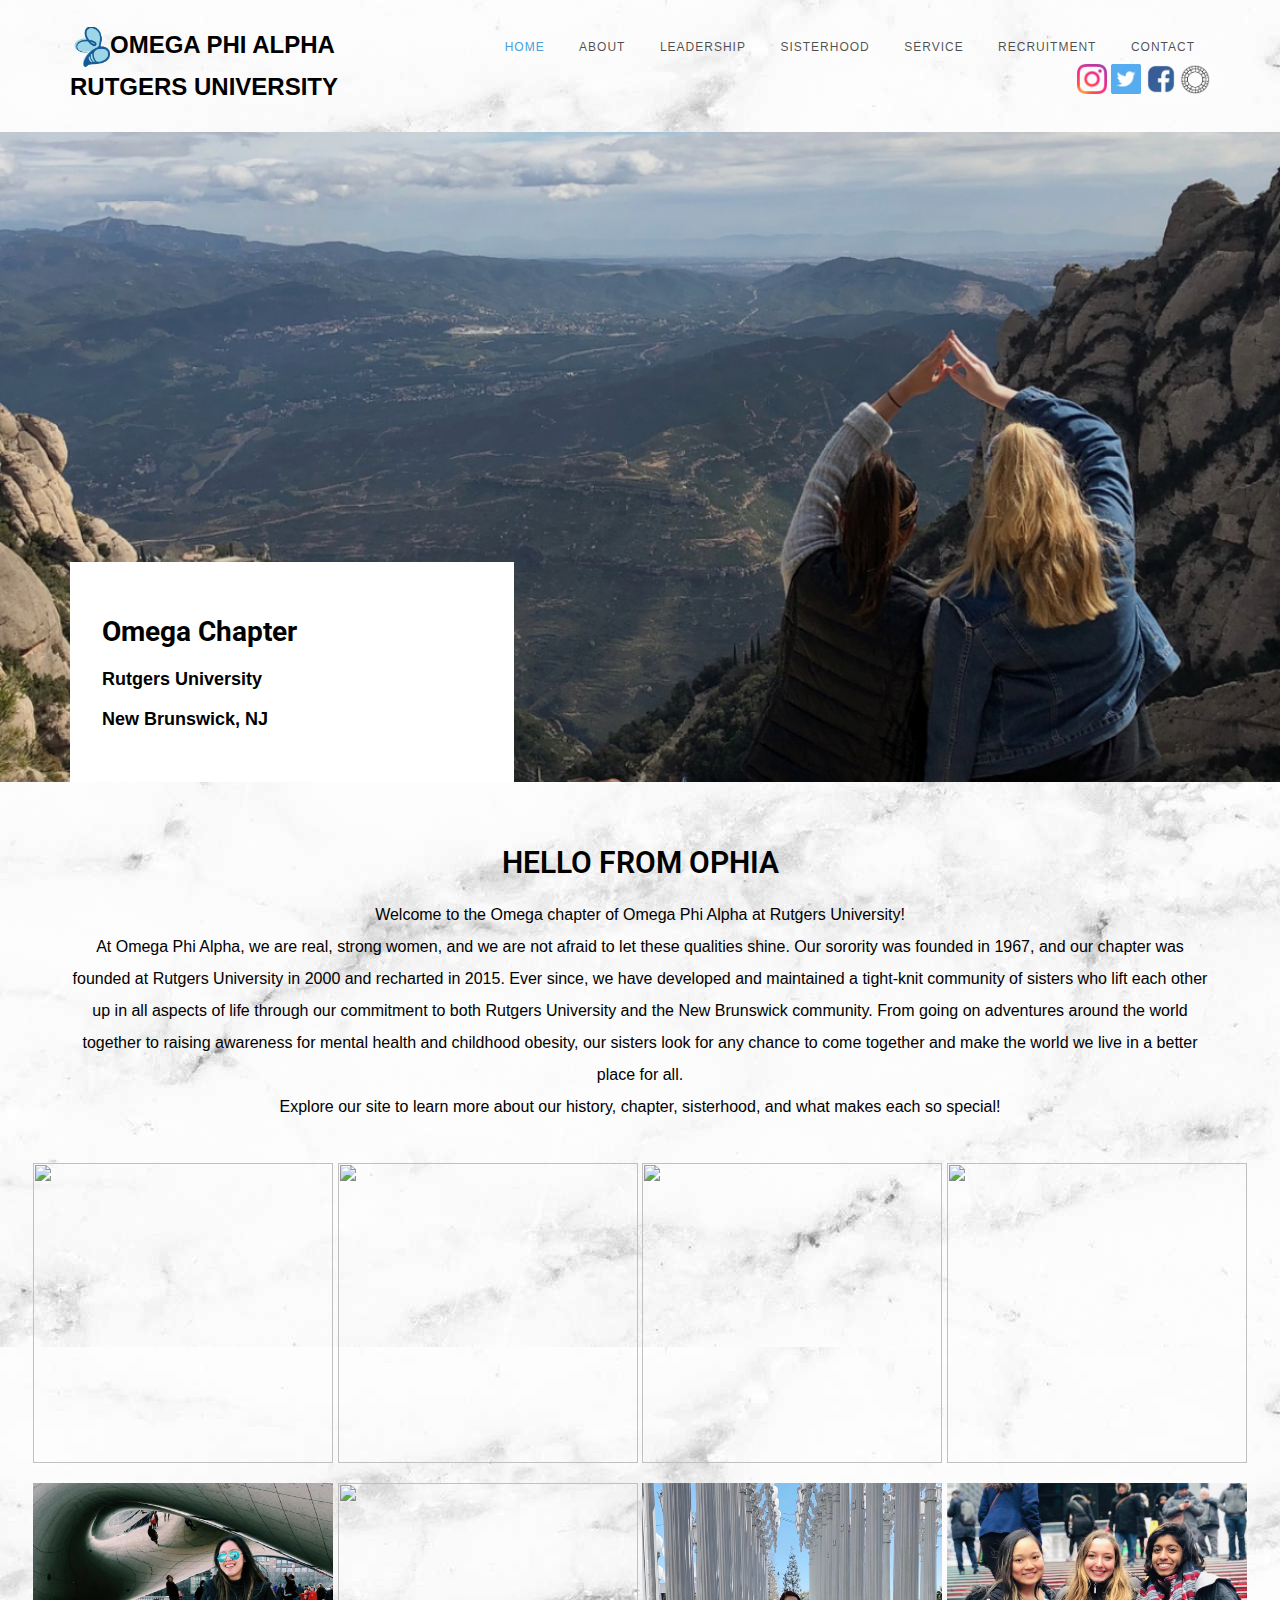
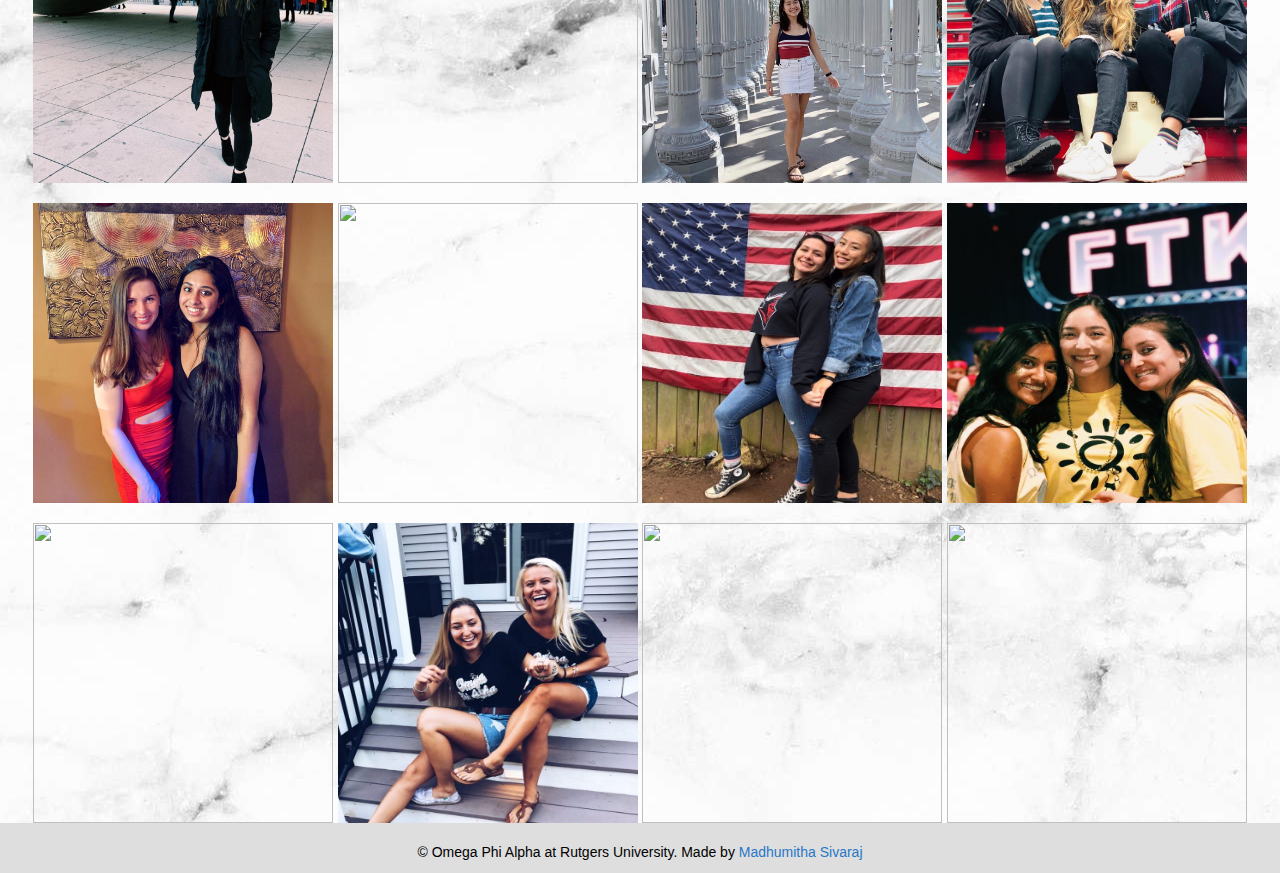
==== index.html @ cd99a1c7 "2019 version" ====
<!--
DONE 
-->

<!DOCTYPE HTML>
<html>
	<head>
	<meta charset="utf-8">
	<meta http-equiv="X-UA-Compatible" content="IE=edge">
	<title>RU Omega Phi Alpha</title>

	<link href="https://fonts.googleapis.com/css?family=Roboto" rel="stylesheet">

	<!-- Animate.css -->
	<link rel="stylesheet" href="css/animate.css">
	<!-- Icomoon Icon Fonts-->
	<link rel="stylesheet" href="css/icomoon.css">
	<!-- Bootstrap  -->
	<link rel="stylesheet" href="css/bootstrap.css">
	<!-- Magnific Popup -->
	<link rel="stylesheet" href="css/magnific-popup.css">
	<!-- Flexslider  -->
	<link rel="stylesheet" href="css/flexslider.css">
	<!-- Owl Carousel -->
	<link rel="stylesheet" href="css/owl.carousel.min.css">
	<link rel="stylesheet" href="css/owl.theme.default.min.css">
	<!-- Theme style  -->
	<link rel="stylesheet" href="css/style.css">
	<!-- Modernizr JS -->
	<script src="js/modernizr-2.6.2.min.js"></script>

<link rel="shortcut icon" href="images\favicon.ico">
	</head>
	<link rel="shortcut icon" href="./images/logo.ico" />
	<body>
		<div class="colorlib-loader"></div>

		<div id="page">
			<nav class="colorlib-nav" role="navigation">
				<div class="top-menu">
					<div class="container">
						<div class="row">
							<div class="col-xs-2">
								<div id="colorlib-logo"><img src="./images/logo.jpg" width="40" height="40" /><a href="https://www.ophiaru.com/">Omega Phi Alpha</a></div>
								<div id="colorlib-logo"><a href="http://www.rutgersphc.com/" target="_blank">Rutgers University</a></div>
							</div>
							<div class="col-xs-10 text-right menu-1">
								<ul>
									<li class="active"><a href="index.html">Home</a></li>
									<li><a href="about.html">About</a></li>
									<li><a href="leadership.html">Leadership</a></li>
									<li><a href="sisterhood.html">Sisterhood</a></li>
									<li><a href="service.html">Service</a></li>
									<li><a href="recruitment.html">Recruitment</a></li>
									<li><a href="contact.html">Contact</a></li>
									<div id="social">
									  <a href="https://www.instagram.com/ophia_ru" target="_blank"><img src="./images/socials/insta.png"></a>
									  <a href="https://www.twitter.com/ophia_ru" target="_blank"><img src="./images/socials/twitter.png"></a>
									  <a href="https://www.facebook.com/profile.php?id=100006445088515" target="_blank"><img src="./images/socials/facebook.png"></a>
									  <a href="https://vsco.co/opa-rutgers" target="_blank"><img src="./images/socials/vsco.png"></a>
									</div>
							</div>
						</div>
					</div>
				</div>
			</nav>
		</div>

		<aside id="colorlib-hero">
			<div class="flexslider">
				<ul class="slides">
			   	<li style="background-image: url(images/index_main.jpg);">
			   		<div class="overlay"></div>
			   		<div class="container">
			   			<div class="row">
				   			<div class="col-md-6 col-md-pull-3 col-sm-12 col-xs-12 col-md-offset-3 slider-text">
				   				<div class="slider-text-inner">
				   					<div class="desc">
				   						<p class="meta">
											</p>
					   						<h1>Omega Chapter </h1>
												<h4>Rutgers University</h4>
												<h4>New Brunswick, NJ </h4>
				   					</div>
				   				</div>
				   			</div>
				   		</div>
			   		</div>
			   	</li>
			  	</ul>
		  	</div>
		</aside>

		<div class="container">
			<div class="row">
				<div class="col-md-12 col-md-offset-0 colorlib-heading text-center">
				<br><br>
					<h2>HELLO FROM OPHIA</h2>
					<p>Welcome to the Omega chapter of Omega Phi Alpha at Rutgers University! <br>
						At Omega Phi Alpha, we are real, strong women, and we are not afraid to let these qualities shine. Our sorority was founded in 1967, and our chapter was founded at Rutgers University in 2000 and recharted in 2015. Ever since, we have developed and maintained a tight-knit community of sisters who lift each other up in all aspects of life through our commitment to both Rutgers University and the New Brunswick community. From going on adventures around the world together to raising awareness for mental health and childhood obesity, our sisters look for any chance to come together and make the world we live in a better place for all. <br>
						Explore our site to learn more about our history, chapter, sisterhood, and what makes each so special!</p>
				</div>
			</div>
		</div>

		<div class="content">
			<img src="./images/index_gallery/ig1.png">
		 	<img src="./images/index_gallery/ig2.png">
		 	<img src="./images/index_gallery/ig3.png">
		 	<img src="./images/index_gallery/ig4.png">
		</div>
		<div class="content">
			<img src="./images/index_gallery/ig5.png">
			<img src="./images/index_gallery/ig6.png">
			<img src="./images/index_gallery/ig7.png">
			<img src="./images/index_gallery/ig8.png">
		</div>
		<div class="content">
			<img src="./images/index_gallery/ig9.png">
			<img src="./images/index_gallery/ig10.png">
			<img src="./images/index_gallery/ig11.png">
			<img src="./images/index_gallery/ig12.png">
		</div>
		<div class="content">
			<img src="./images/index_gallery/ig13.png">
			<img src="./images/index_gallery/ig14.png">
			<img src="./images/index_gallery/ig15.png">
			<img src="./images/index_gallery/ig16.png">
		</div>

		<div class="wrapper">
		    <div id="footer">
		       <p>&copy; Omega Phi Alpha at Rutgers University. Made by <a href="https://www.madhusivaraj.com/" target="_blank">Madhumitha Sivaraj</a></p>
		    </div>
		</div>
	</body>
	<!-- jQuery -->
	<script src="js/jquery.min.js"></script>
	<!-- jQuery Easing -->
	<script src="js/jquery.easing.1.3.js"></script>
	<!-- Bootstrap -->
	<script src="js/bootstrap.min.js"></script>
	<!-- Waypoints -->
	<script src="js/jquery.waypoints.min.js"></script>
	<!-- Flexslider -->
	<script src="js/jquery.flexslider-min.js"></script>
	<!-- Owl carousel -->
	<script src="js/owl.carousel.min.js"></script>
	<!-- Magnific Popup -->
	<script src="js/jquery.magnific-popup.min.js"></script>
	<script src="js/magnific-popup-options.js"></script>
	<!-- Main -->
	<script src="js/main.js"></script>
	</body>
</html>
---- css/icomoon.css ----
@font-face {
  font-family: 'icomoon';
  src:  url('fonts/icomoon.eot?5j2n32');
  src:  url('fonts/icomoon.eot?5j2n32#iefix') format('embedded-opentype'),
    url('fonts/icomoon.ttf?5j2n32') format('truetype'),
    url('fonts/icomoon.woff?5j2n32') format('woff'),
    url('fonts/icomoon.svg?5j2n32#icomoon') format('svg');
  font-weight: normal;
  font-style: normal;
}

[class^="icon-"], [class*=" icon-"] {
  /* use !important to prevent issues with browser extensions that change fonts */
  font-family: 'icomoon' !important;
  speak: none;
  font-style: normal;
  font-weight: normal;
  font-variant: normal;
  text-transform: none;
  line-height: 1;

  /* Better Font Rendering =========== */
  -webkit-font-smoothing: antialiased;
  -moz-osx-font-smoothing: grayscale;
}

.icon-eye2:before {
  content: "\e064";
}
.icon-paper-clip:before {
  content: "\e065";
}
.icon-mail5:before {
  content: "\e066";
}
.icon-toggle:before {
  content: "\e067";
}
.icon-layout:before {
  content: "\e068";
}
.icon-link2:before {
  content: "\e069";
}
.icon-bell2:before {
  content: "\e06a";
}
.icon-lock3:before {
  content: "\e06b";
}
.icon-unlock:before {
  content: "\e06c";
}
.icon-ribbon2:before {
  content: "\e06d";
}
.icon-image2:before {
  content: "\e06e";
}
.icon-signal:before {
  content: "\e06f";
}
.icon-target3:before {
  content: "\e070";
}
.icon-clipboard3:before {
  content: "\e071";
}
.icon-clock3:before {
  content: "\e072";
}
.icon-watch:before {
  content: "\e073";
}
.icon-air-play:before {
  content: "\e074";
}
.icon-camera3:before {
  content: "\e075";
}
.icon-video2:before {
  content: "\e076";
}
.icon-disc:before {
  content: "\e077";
}
.icon-printer3:before {
  content: "\e078";
}
.icon-monitor:before {
  content: "\e079";
}
.icon-server:before {
  content: "\e07a";
}
.icon-cog2:before {
  content: "\e07b";
}
.icon-heart3:before {
  content: "\e07c";
}
.icon-paragraph:before {
  content: "\e07d";
}
.icon-align-justify:before {
  content: "\e07e";
}
.icon-align-left:before {
  content: "\e07f";
}
.icon-align-center:before {
  content: "\e080";
}
.icon-align-right:before {
  content: "\e081";
}
.icon-book2:before {
  content: "\e082";
}
.icon-layers2:before {
  content: "\e083";
}
.icon-stack2:before {
  content: "\e084";
}
.icon-stack-2:before {
  content: "\e085";
}
.icon-paper:before {
  content: "\e086";
}
.icon-paper-stack:before {
  content: "\e087";
}
.icon-search3:before {
  content: "\e088";
}
.icon-zoom-in2:before {
  content: "\e089";
}
.icon-zoom-out2:before {
  content: "\e08a";
}
.icon-reply2:before {
  content: "\e08b";
}
.icon-circle-plus:before {
  content: "\e08c";
}
.icon-circle-minus:before {
  content: "\e08d";
}
.icon-circle-check:before {
  content: "\e08e";
}
.icon-circle-cross:before {
  content: "\e08f";
}
.icon-square-plus:before {
  content: "\e090";
}
.icon-square-minus:before {
  content: "\e091";
}
.icon-square-check:before {
  content: "\e092";
}
.icon-square-cross:before {
  content: "\e093";
}
.icon-microphone:before {
  content: "\e094";
}
.icon-record:before {
  content: "\e095";
}
.icon-skip-back:before {
  content: "\e096";
}
.icon-rewind:before {
  content: "\e097";
}
.icon-play4:before {
  content: "\e098";
}
.icon-pause3:before {
  content: "\e099";
}
.icon-stop3:before {
  content: "\e09a";
}
.icon-fast-forward:before {
  content: "\e09b";
}
.icon-skip-forward:before {
  content: "\e09c";
}
.icon-shuffle2:before {
  content: "\e09d";
}
.icon-repeat:before {
  content: "\e09e";
}
.icon-folder2:before {
  content: "\e09f";
}
.icon-umbrella:before {
  content: "\e0a0";
}
.icon-moon:before {
  content: "\e0a1";
}
.icon-thermometer:before {
  content: "\e0a2";
}
.icon-drop:before {
  content: "\e0a3";
}
.icon-sun2:before {
  content: "\e0a4";
}
.icon-cloud3:before {
  content: "\e0a5";
}
.icon-cloud-upload2:before {
  content: "\e0a6";
}
.icon-cloud-download2:before {
  content: "\e0a7";
}
.icon-upload4:before {
  content: "\e0a8";
}
.icon-download4:before {
  content: "\e0a9";
}
.icon-location3:before {
  content: "\e0aa";
}
.icon-location-2:before {
  content: "\e0ab";
}
.icon-map3:before {
  content: "\e0ac";
}
.icon-battery:before {
  content: "\e0ad";
}
.icon-head:before {
  content: "\e0ae";
}
.icon-briefcase3:before {
  content: "\e0af";
}
.icon-speech-bubble:before {
  content: "\e0b0";
}
.icon-anchor2:before {
  content: "\e0b1";
}
.icon-globe2:before {
  content: "\e0b2";
}
.icon-box:before {
  content: "\e0b3";
}
.icon-reload:before {
  content: "\e0b4";
}
.icon-share3:before {
  content: "\e0b5";
}
.icon-marquee:before {
  content: "\e0b6";
}
.icon-marquee-plus:before {
  content: "\e0b7";
}
.icon-marquee-minus:before {
  content: "\e0b8";
}
.icon-tag:before {
  content: "\e0b9";
}
.icon-power2:before {
  content: "\e0ba";
}
.icon-command2:before {
  content: "\e0bb";
}
.icon-alt:before {
  content: "\e0bc";
}
.icon-esc:before {
  content: "\e0bd";
}
.icon-bar-graph:before {
  content: "\e0be";
}
.icon-bar-graph-2:before {
  content: "\e0bf";
}
.icon-pie-graph:before {
  content: "\e0c0";
}
.icon-star:before {
  content: "\e0c1";
}
.icon-arrow-left3:before {
  content: "\e0c2";
}
.icon-arrow-right3:before {
  content: "\e0c3";
}
.icon-arrow-up3:before {
  content: "\e0c4";
}
.icon-arrow-down3:before {
  content: "\e0c5";
}
.icon-volume:before {
  content: "\e0c6";
}
.icon-mute:before {
  content: "\e0c7";
}
.icon-content-right:before {
  content: "\e100";
}
.icon-content-left:before {
  content: "\e101";
}
.icon-grid2:before {
  content: "\e102";
}
.icon-grid-2:before {
  content: "\e103";
}
.icon-columns:before {
  content: "\e104";
}
.icon-loader:before {
  content: "\e105";
}
.icon-bag:before {
  content: "\e106";
}
.icon-ban:before {
  content: "\e107";
}
.icon-flag3:before {
  content: "\e108";
}
.icon-trash:before {
  content: "\e109";
}
.icon-expand2:before {
  content: "\e110";
}
.icon-contract:before {
  content: "\e111";
}
.icon-maximize:before {
  content: "\e112";
}
.icon-minimize:before {
  content: "\e113";
}
.icon-plus2:before {
  content: "\e114";
}
.icon-minus2:before {
  content: "\e115";
}
.icon-check:before {
  content: "\e116";
}
.icon-cross2:before {
  content: "\e117";
}
.icon-move:before {
  content: "\e118";
}
.icon-delete:before {
  content: "\e119";
}
.icon-menu5:before {
  content: "\e120";
}
.icon-archive:before {
  content: "\e121";
}
.icon-inbox:before {
  content: "\e122";
}
.icon-outbox:before {
  content: "\e123";
}
.icon-file:before {
  content: "\e124";
}
.icon-file-add:before {
  content: "\e125";
}
.icon-file-subtract:before {
  content: "\e126";
}
.icon-help:before {
  content: "\e127";
}
.icon-open:before {
  content: "\e128";
}
.icon-ellipsis:before {
  content: "\e129";
}
.icon-heart4:before {
  content: "\e900";
}
.icon-cloud4:before {
  content: "\e901";
}
.icon-star2:before {
  content: "\e902";
}
.icon-tv2:before {
  content: "\e903";
}
.icon-sound:before {
  content: "\e904";
}
.icon-video3:before {
  content: "\e905";
}
.icon-trash2:before {
  content: "\e906";
}
.icon-user2:before {
  content: "\e907";
}
.icon-key3:before {
  content: "\e908";
}
.icon-search4:before {
  content: "\e909";
}
.icon-settings:before {
  content: "\e90a";
}
.icon-camera4:before {
  content: "\e90b";
}
.icon-tag2:before {
  content: "\e90c";
}
.icon-lock4:before {
  content: "\e90d";
}
.icon-bulb:before {
  content: "\e90e";
}
.icon-pen2:before {
  content: "\e90f";
}
.icon-diamond:before {
  content: "\e910";
}
.icon-display2:before {
  content: "\e911";
}
.icon-location4:before {
  content: "\e912";
}
.icon-eye3:before {
  content: "\e913";
}
.icon-bubble3:before {
  content: "\e914";
}
.icon-stack3:before {
  content: "\e915";
}
.icon-cup:before {
  content: "\e916";
}
.icon-phone3:before {
  content: "\e917";
}
.icon-news:before {
  content: "\e918";
}
.icon-mail6:before {
  content: "\e919";
}
.icon-like:before {
  content: "\e91a";
}
.icon-photo:before {
  content: "\e91b";
}
.icon-note:before {
  content: "\e91c";
}
.icon-clock4:before {
  content: "\e91d";
}
.icon-paperplane:before {
  content: "\e91e";
}
.icon-params:before {
  content: "\e91f";
}
.icon-banknote:before {
  content: "\e920";
}
.icon-data:before {
  content: "\e921";
}
.icon-music2:before {
  content: "\e922";
}
.icon-megaphone2:before {
  content: "\e923";
}
.icon-study:before {
  content: "\e924";
}
.icon-lab2:before {
  content: "\e925";
}
.icon-food:before {
  content: "\e926";
}
.icon-t-shirt:before {
  content: "\e927";
}
.icon-fire2:before {
  content: "\e928";
}
.icon-clip:before {
  content: "\e929";
}
.icon-shop:before {
  content: "\e92a";
}
.icon-calendar3:before {
  content: "\e92b";
}
.icon-wallet2:before {
  content: "\e92c";
}
.icon-vynil:before {
  content: "\e92d";
}
.icon-truck2:before {
  content: "\e92e";
}
.icon-world:before {
  content: "\e92f";
}
.icon-mobile:before {
  content: "\e000";
}
.icon-laptop:before {
  content: "\e001";
}
.icon-desktop:before {
  content: "\e002";
}
.icon-tablet:before {
  content: "\e003";
}
.icon-phone:before {
  content: "\e004";
}
.icon-document:before {
  content: "\e005";
}
.icon-documents:before {
  content: "\e006";
}
.icon-search:before {
  content: "\e007";
}
.icon-clipboard:before {
  content: "\e008";
}
.icon-newspaper:before {
  content: "\e009";
}
.icon-notebook:before {
  content: "\e00a";
}
.icon-book-open:before {
  content: "\e00b";
}
.icon-browser:before {
  content: "\e00c";
}
.icon-calendar:before {
  content: "\e00d";
}
.icon-presentation:before {
  content: "\e00e";
}
.icon-picture:before {
  content: "\e00f";
}
.icon-pictures:before {
  content: "\e010";
}
.icon-video:before {
  content: "\e011";
}
.icon-camera:before {
  content: "\e012";
}
.icon-printer:before {
  content: "\e013";
}
.icon-toolbox:before {
  content: "\e014";
}
.icon-briefcase:before {
  content: "\e015";
}
.icon-wallet:before {
  content: "\e016";
}
.icon-gift:before {
  content: "\e017";
}
.icon-bargraph:before {
  content: "\e018";
}
.icon-grid:before {
  content: "\e019";
}
.icon-expand:before {
  content: "\e01a";
}
.icon-focus:before {
  content: "\e01b";
}
.icon-edit:before {
  content: "\e01c";
}
.icon-adjustments:before {
  content: "\e01d";
}
.icon-ribbon:before {
  content: "\e01e";
}
.icon-hourglass:before {
  content: "\e01f";
}
.icon-lock:before {
  content: "\e020";
}
.icon-megaphone:before {
  content: "\e021";
}
.icon-shield:before {
  content: "\e022";
}
.icon-trophy:before {
  content: "\e023";
}
.icon-flag:before {
  content: "\e024";
}
.icon-map:before {
  content: "\e025";
}
.icon-puzzle:before {
  content: "\e026";
}
.icon-basket:before {
  content: "\e027";
}
.icon-envelope:before {
  content: "\e028";
}
.icon-streetsign:before {
  content: "\e029";
}
.icon-telescope:before {
  content: "\e02a";
}
.icon-gears:before {
  content: "\e02b";
}
.icon-key:before {
  content: "\e02c";
}
.icon-paperclip:before {
  content: "\e02d";
}
.icon-attachment:before {
  content: "\e02e";
}
.icon-pricetags:before {
  content: "\e02f";
}
.icon-lightbulb:before {
  content: "\e030";
}
.icon-layers:before {
  content: "\e031";
}
.icon-pencil:before {
  content: "\e032";
}
.icon-tools:before {
  content: "\e033";
}
.icon-tools-2:before {
  content: "\e034";
}
.icon-scissors:before {
  content: "\e035";
}
.icon-paintbrush:before {
  content: "\e036";
}
.icon-magnifying-glass:before {
  content: "\e037";
}
.icon-circle-compass:before {
  content: "\e038";
}
.icon-linegraph:before {
  content: "\e039";
}
.icon-mic:before {
  content: "\e03a";
}
.icon-strategy:before {
  content: "\e03b";
}
.icon-beaker:before {
  content: "\e03c";
}
.icon-caution:before {
  content: "\e03d";
}
.icon-recycle:before {
  content: "\e03e";
}
.icon-anchor:before {
  content: "\e03f";
}
.icon-profile-male:before {
  content: "\e040";
}
.icon-profile-female:before {
  content: "\e041";
}
.icon-bike:before {
  content: "\e042";
}
.icon-wine:before {
  content: "\e043";
}
.icon-hotairballoon:before {
  content: "\e044";
}
.icon-globe:before {
  content: "\e045";
}
.icon-genius:before {
  content: "\e046";
}
.icon-map-pin:before {
  content: "\e047";
}
.icon-dial:before {
  content: "\e048";
}
.icon-chat:before {
  content: "\e049";
}
.icon-heart:before {
  content: "\e04a";
}
.icon-cloud:before {
  content: "\e04b";
}
.icon-upload:before {
  content: "\e04c";
}
.icon-download:before {
  content: "\e04d";
}
.icon-target:before {
  content: "\e04e";
}
.icon-hazardous:before {
  content: "\e04f";
}
.icon-piechart:before {
  content: "\e050";
}
.icon-speedometer:before {
  content: "\e051";
}
.icon-global:before {
  content: "\e052";
}
.icon-compass:before {
  content: "\e053";
}
.icon-lifesaver:before {
  content: "\e054";
}
.icon-clock:before {
  content: "\e055";
}
.icon-aperture:before {
  content: "\e056";
}
.icon-quote:before {
  content: "\e057";
}
.icon-scope:before {
  content: "\e058";
}
.icon-alarmclock:before {
  content: "\e059";
}
.icon-refresh:before {
  content: "\e05a";
}
.icon-happy:before {
  content: "\e05b";
}
.icon-sad:before {
  content: "\e05c";
}
.icon-facebook:before {
  content: "\e05d";
}
.icon-twitter:before {
  content: "\e05e";
}
.icon-googleplus:before {
  content: "\e05f";
}
.icon-rss:before {
  content: "\e060";
}
.icon-tumblr:before {
  content: "\e061";
}
.icon-linkedin:before {
  content: "\e062";
}
.icon-dribbble:before {
  content: "\e063";
}
.icon-home:before {
  content: "\e930";
}
.icon-home2:before {
  content: "\e931";
}
.icon-home3:before {
  content: "\e932";
}
.icon-office:before {
  content: "\e933";
}
.icon-newspaper2:before {
  content: "\e934";
}
.icon-pencil2:before {
  content: "\e935";
}
.icon-pencil22:before {
  content: "\e936";
}
.icon-quill:before {
  content: "\e937";
}
.icon-pen:before {
  content: "\e938";
}
.icon-blog:before {
  content: "\e939";
}
.icon-eyedropper:before {
  content: "\e93a";
}
.icon-droplet:before {
  content: "\e93b";
}
.icon-paint-format:before {
  content: "\e93c";
}
.icon-image:before {
  content: "\e93d";
}
.icon-images:before {
  content: "\e93e";
}
.icon-camera2:before {
  content: "\e93f";
}
.icon-headphones:before {
  content: "\e940";
}
.icon-music:before {
  content: "\e941";
}
.icon-play:before {
  content: "\e942";
}
.icon-film:before {
  content: "\e943";
}
.icon-video-camera:before {
  content: "\e944";
}
.icon-dice:before {
  content: "\e945";
}
.icon-pacman:before {
  content: "\e946";
}
.icon-spades:before {
  content: "\e947";
}
.icon-clubs:before {
  content: "\e948";
}
.icon-diamonds:before {
  content: "\e949";
}
.icon-bullhorn:before {
  content: "\e94a";
}
.icon-connection:before {
  content: "\e94b";
}
.icon-podcast:before {
  content: "\e94c";
}
.icon-feed:before {
  content: "\e94d";
}
.icon-mic2:before {
  content: "\e94e";
}
.icon-book:before {
  content: "\e94f";
}
.icon-books:before {
  content: "\e950";
}
.icon-library:before {
  content: "\e951";
}
.icon-file-text:before {
  content: "\e952";
}
.icon-profile:before {
  content: "\e953";
}
.icon-file-empty:before {
  content: "\e954";
}
.icon-files-empty:before {
  content: "\e955";
}
.icon-file-text2:before {
  content: "\e956";
}
.icon-file-picture:before {
  content: "\e957";
}
.icon-file-music:before {
  content: "\e958";
}
.icon-file-play:before {
  content: "\e959";
}
.icon-file-video:before {
  content: "\e95a";
}
.icon-file-zip:before {
  content: "\e95b";
}
.icon-copy:before {
  content: "\e95c";
}
.icon-paste:before {
  content: "\e95d";
}
.icon-stack:before {
  content: "\e95e";
}
.icon-folder:before {
  content: "\e95f";
}
.icon-folder-open:before {
  content: "\e960";
}
.icon-folder-plus:before {
  content: "\e961";
}
.icon-folder-minus:before {
  content: "\e962";
}
.icon-folder-download:before {
  content: "\e963";
}
.icon-folder-upload:before {
  content: "\e964";
}
.icon-price-tag:before {
  content: "\e965";
}
.icon-price-tags:before {
  content: "\e966";
}
.icon-barcode:before {
  content: "\e967";
}
.icon-qrcode:before {
  content: "\e968";
}
.icon-ticket:before {
  content: "\e969";
}
.icon-cart:before {
  content: "\e96a";
}
.icon-coin-dollar:before {
  content: "\e96b";
}
.icon-coin-euro:before {
  content: "\e96c";
}
.icon-coin-pound:before {
  content: "\e96d";
}
.icon-coin-yen:before {
  content: "\e96e";
}
.icon-credit-card:before {
  content: "\e96f";
}
.icon-calculator:before {
  content: "\e970";
}
.icon-lifebuoy:before {
  content: "\e971";
}
.icon-phone2:before {
  content: "\e972";
}
.icon-phone-hang-up:before {
  content: "\e973";
}
.icon-address-book:before {
  content: "\e974";
}
.icon-envelop:before {
  content: "\e975";
}
.icon-pushpin:before {
  content: "\e976";
}
.icon-location:before {
  content: "\e977";
}
.icon-location2:before {
  content: "\e978";
}
.icon-compass2:before {
  content: "\e979";
}
.icon-compass22:before {
  content: "\e97a";
}
.icon-map2:before {
  content: "\e97b";
}
.icon-map22:before {
  content: "\e97c";
}
.icon-history:before {
  content: "\e97d";
}
.icon-clock2:before {
  content: "\e97e";
}
.icon-clock22:before {
  content: "\e97f";
}
.icon-alarm:before {
  content: "\e980";
}
.icon-bell:before {
  content: "\e981";
}
.icon-stopwatch:before {
  content: "\e982";
}
.icon-calendar2:before {
  content: "\e983";
}
.icon-printer2:before {
  content: "\e984";
}
.icon-keyboard:before {
  content: "\e985";
}
.icon-display:before {
  content: "\e986";
}
.icon-laptop2:before {
  content: "\e987";
}
.icon-mobile2:before {
  content: "\e988";
}
.icon-mobile22:before {
  content: "\e989";
}
.icon-tablet2:before {
  content: "\e98a";
}
.icon-tv:before {
  content: "\e98b";
}
.icon-drawer:before {
  content: "\e98c";
}
.icon-drawer2:before {
  content: "\e98d";
}
.icon-box-add:before {
  content: "\e98e";
}
.icon-box-remove:before {
  content: "\e98f";
}
.icon-download3:before {
  content: "\e990";
}
.icon-upload2:before {
  content: "\e991";
}
.icon-floppy-disk:before {
  content: "\e992";
}
.icon-drive:before {
  content: "\e993";
}
.icon-database:before {
  content: "\e994";
}
.icon-undo:before {
  content: "\e995";
}
.icon-redo:before {
  content: "\e996";
}
.icon-undo2:before {
  content: "\e997";
}
.icon-redo2:before {
  content: "\e998";
}
.icon-forward:before {
  content: "\e999";
}
.icon-reply:before {
  content: "\e99a";
}
.icon-bubble:before {
  content: "\e99b";
}
.icon-bubbles:before {
  content: "\e99c";
}
.icon-bubbles2:before {
  content: "\e99d";
}
.icon-bubble2:before {
  content: "\e99e";
}
.icon-bubbles3:before {
  content: "\e99f";
}
.icon-bubbles4:before {
  content: "\e9a0";
}
.icon-user:before {
  content: "\e9a1";
}
.icon-users:before {
  content: "\e9a2";
}
.icon-user-plus:before {
  content: "\e9a3";
}
.icon-user-minus:before {
  content: "\e9a4";
}
.icon-user-check:before {
  content: "\e9a5";
}
.icon-user-tie:before {
  content: "\e9a6";
}
.icon-quotes-left:before {
  content: "\e9a7";
}
.icon-quotes-right:before {
  content: "\e9a8";
}
.icon-hour-glass:before {
  content: "\e9a9";
}
.icon-spinner:before {
  content: "\e9aa";
}
.icon-spinner2:before {
  content: "\e9ab";
}
.icon-spinner3:before {
  content: "\e9ac";
}
.icon-spinner4:before {
  content: "\e9ad";
}
.icon-spinner5:before {
  content: "\e9ae";
}
.icon-spinner6:before {
  content: "\e9af";
}
.icon-spinner7:before {
  content: "\e9b0";
}
.icon-spinner8:before {
  content: "\e9b1";
}
.icon-spinner9:before {
  content: "\e9b2";
}
.icon-spinner10:before {
  content: "\e9b3";
}
.icon-spinner11:before {
  content: "\e9b4";
}
.icon-binoculars:before {
  content: "\e9b5";
}
.icon-search2:before {
  content: "\e9b6";
}
.icon-zoom-in:before {
  content: "\e9b7";
}
.icon-zoom-out:before {
  content: "\e9b8";
}
.icon-enlarge:before {
  content: "\e9b9";
}
.icon-shrink:before {
  content: "\e9ba";
}
.icon-enlarge2:before {
  content: "\e9bb";
}
.icon-shrink2:before {
  content: "\e9bc";
}
.icon-key2:before {
  content: "\e9bd";
}
.icon-key22:before {
  content: "\e9be";
}
.icon-lock2:before {
  content: "\e9bf";
}
.icon-unlocked:before {
  content: "\e9c0";
}
.icon-wrench:before {
  content: "\e9c1";
}
.icon-equalizer:before {
  content: "\e9c2";
}
.icon-equalizer2:before {
  content: "\e9c3";
}
.icon-cog:before {
  content: "\e9c4";
}
.icon-cogs:before {
  content: "\e9c5";
}
.icon-hammer:before {
  content: "\e9c6";
}
.icon-magic-wand:before {
  content: "\e9c7";
}
.icon-aid-kit:before {
  content: "\e9c8";
}
.icon-bug:before {
  content: "\e9c9";
}
.icon-pie-chart:before {
  content: "\e9ca";
}
.icon-stats-dots:before {
  content: "\e9cb";
}
.icon-stats-bars:before {
  content: "\e9cc";
}
.icon-stats-bars2:before {
  content: "\e9cd";
}
.icon-trophy2:before {
  content: "\e9ce";
}
.icon-gift2:before {
  content: "\e9cf";
}
.icon-glass:before {
  content: "\e9d0";
}
.icon-glass2:before {
  content: "\e9d1";
}
.icon-mug:before {
  content: "\e9d2";
}
.icon-spoon-knife:before {
  content: "\e9d3";
}
.icon-leaf:before {
  content: "\e9d4";
}
.icon-rocket:before {
  content: "\e9d5";
}
.icon-meter:before {
  content: "\e9d6";
}
.icon-meter2:before {
  content: "\e9d7";
}
.icon-hammer2:before {
  content: "\e9d8";
}
.icon-fire:before {
  content: "\e9d9";
}
.icon-lab:before {
  content: "\e9da";
}
.icon-magnet:before {
  content: "\e9db";
}
.icon-bin:before {
  content: "\e9dc";
}
.icon-bin2:before {
  content: "\e9dd";
}
.icon-briefcase2:before {
  content: "\e9de";
}
.icon-airplane:before {
  content: "\e9df";
}
.icon-truck:before {
  content: "\e9e0";
}
.icon-road:before {
  content: "\e9e1";
}
.icon-accessibility:before {
  content: "\e9e2";
}
.icon-target2:before {
  content: "\e9e3";
}
.icon-shield2:before {
  content: "\e9e4";
}
.icon-power:before {
  content: "\e9e5";
}
.icon-switch:before {
  content: "\e9e6";
}
.icon-power-cord:before {
  content: "\e9e7";
}
.icon-clipboard2:before {
  content: "\e9e8";
}
.icon-list-numbered:before {
  content: "\e9e9";
}
.icon-list:before {
  content: "\e9ea";
}
.icon-list2:before {
  content: "\e9eb";
}
.icon-tree:before {
  content: "\e9ec";
}
.icon-menu:before {
  content: "\e9ed";
}
.icon-menu2:before {
  content: "\e9ee";
}
.icon-menu3:before {
  content: "\e9ef";
}
.icon-menu4:before {
  content: "\e9f0";
}
.icon-cloud2:before {
  content: "\e9f1";
}
.icon-cloud-download:before {
  content: "\e9f2";
}
.icon-cloud-upload:before {
  content: "\e9f3";
}
.icon-cloud-check:before {
  content: "\e9f4";
}
.icon-download2:before {
  content: "\e9f5";
}
.icon-upload22:before {
  content: "\e9f6";
}
.icon-download32:before {
  content: "\e9f7";
}
.icon-upload3:before {
  content: "\e9f8";
}
.icon-sphere:before {
  content: "\e9f9";
}
.icon-earth:before {
  content: "\e9fa";
}
.icon-link:before {
  content: "\e9fb";
}
.icon-flag2:before {
  content: "\e9fc";
}
.icon-attachment2:before {
  content: "\e9fd";
}
.icon-eye:before {
  content: "\e9fe";
}
.icon-eye-plus:before {
  content: "\e9ff";
}
.icon-eye-minus:before {
  content: "\ea00";
}
.icon-eye-blocked:before {
  content: "\ea01";
}
.icon-bookmark:before {
  content: "\ea02";
}
.icon-bookmarks:before {
  content: "\ea03";
}
.icon-sun:before {
  content: "\ea04";
}
.icon-contrast:before {
  content: "\ea05";
}
.icon-brightness-contrast:before {
  content: "\ea06";
}
.icon-star-empty:before {
  content: "\ea07";
}
.icon-star-half:before {
  content: "\ea08";
}
.icon-star-full:before {
  content: "\ea09";
}
.icon-heart2:before {
  content: "\ea0a";
}
.icon-heart-broken:before {
  content: "\ea0b";
}
.icon-man:before {
  content: "\ea0c";
}
.icon-woman:before {
  content: "\ea0d";
}
.icon-man-woman:before {
  content: "\ea0e";
}
.icon-happy3:before {
  content: "\ea0f";
}
.icon-happy2:before {
  content: "\ea10";
}
.icon-smile:before {
  content: "\ea11";
}
.icon-smile2:before {
  content: "\ea12";
}
.icon-tongue:before {
  content: "\ea13";
}
.icon-tongue2:before {
  content: "\ea14";
}
.icon-sad2:before {
  content: "\ea15";
}
.icon-sad22:before {
  content: "\ea16";
}
.icon-wink:before {
  content: "\ea17";
}
.icon-wink2:before {
  content: "\ea18";
}
.icon-grin:before {
  content: "\ea19";
}
.icon-grin2:before {
  content: "\ea1a";
}
.icon-cool:before {
  content: "\ea1b";
}
.icon-cool2:before {
  content: "\ea1c";
}
.icon-angry:before {
  content: "\ea1d";
}
.icon-angry2:before {
  content: "\ea1e";
}
.icon-evil:before {
  content: "\ea1f";
}
.icon-evil2:before {
  content: "\ea20";
}
.icon-shocked:before {
  content: "\ea21";
}
.icon-shocked2:before {
  content: "\ea22";
}
.icon-baffled:before {
  content: "\ea23";
}
.icon-baffled2:before {
  content: "\ea24";
}
.icon-confused:before {
  content: "\ea25";
}
.icon-confused2:before {
  content: "\ea26";
}
.icon-neutral:before {
  content: "\ea27";
}
.icon-neutral2:before {
  content: "\ea28";
}
.icon-hipster:before {
  content: "\ea29";
}
.icon-hipster2:before {
  content: "\ea2a";
}
.icon-wondering:before {
  content: "\ea2b";
}
.icon-wondering2:before {
  content: "\ea2c";
}
.icon-sleepy:before {
  content: "\ea2d";
}
.icon-sleepy2:before {
  content: "\ea2e";
}
.icon-frustrated:before {
  content: "\ea2f";
}
.icon-frustrated2:before {
  content: "\ea30";
}
.icon-crying:before {
  content: "\ea31";
}
.icon-crying2:before {
  content: "\ea32";
}
.icon-point-up:before {
  content: "\ea33";
}
.icon-point-right:before {
  content: "\ea34";
}
.icon-point-down:before {
  content: "\ea35";
}
.icon-point-left:before {
  content: "\ea36";
}
.icon-warning:before {
  content: "\ea37";
}
.icon-notification:before {
  content: "\ea38";
}
.icon-question:before {
  content: "\ea39";
}
.icon-plus:before {
  content: "\ea3a";
}
.icon-minus:before {
  content: "\ea3b";
}
.icon-info:before {
  content: "\ea3c";
}
.icon-cancel-circle:before {
  content: "\ea3d";
}
.icon-blocked:before {
  content: "\ea3e";
}
.icon-cross:before {
  content: "\ea3f";
}
.icon-checkmark:before {
  content: "\ea40";
}
.icon-checkmark2:before {
  content: "\ea41";
}
.icon-spell-check:before {
  content: "\ea42";
}
.icon-enter:before {
  content: "\ea43";
}
.icon-exit:before {
  content: "\ea44";
}
.icon-play2:before {
  content: "\ea45";
}
.icon-pause:before {
  content: "\ea46";
}
.icon-stop:before {
  content: "\ea47";
}
.icon-previous:before {
  content: "\ea48";
}
.icon-next:before {
  content: "\ea49";
}
.icon-backward:before {
  content: "\ea4a";
}
.icon-forward2:before {
  content: "\ea4b";
}
.icon-play3:before {
  content: "\ea4c";
}
.icon-pause2:before {
  content: "\ea4d";
}
.icon-stop2:before {
  content: "\ea4e";
}
.icon-backward2:before {
  content: "\ea4f";
}
.icon-forward3:before {
  content: "\ea50";
}
.icon-first:before {
  content: "\ea51";
}
.icon-last:before {
  content: "\ea52";
}
.icon-previous2:before {
  content: "\ea53";
}
.icon-next2:before {
  content: "\ea54";
}
.icon-eject:before {
  content: "\ea55";
}
.icon-volume-high:before {
  content: "\ea56";
}
.icon-volume-medium:before {
  content: "\ea57";
}
.icon-volume-low:before {
  content: "\ea58";
}
.icon-volume-mute:before {
  content: "\ea59";
}
.icon-volume-mute2:before {
  content: "\ea5a";
}
.icon-volume-increase:before {
  content: "\ea5b";
}
.icon-volume-decrease:before {
  content: "\ea5c";
}
.icon-loop:before {
  content: "\ea5d";
}
.icon-loop2:before {
  content: "\ea5e";
}
.icon-infinite:before {
  content: "\ea5f";
}
.icon-shuffle:before {
  content: "\ea60";
}
.icon-arrow-up-left:before {
  content: "\ea61";
}
.icon-arrow-up:before {
  content: "\ea62";
}
.icon-arrow-up-right:before {
  content: "\ea63";
}
.icon-arrow-right:before {
  content: "\ea64";
}
.icon-arrow-down-right:before {
  content: "\ea65";
}
.icon-arrow-down:before {
  content: "\ea66";
}
.icon-arrow-down-left:before {
  content: "\ea67";
}
.icon-arrow-left:before {
  content: "\ea68";
}
.icon-arrow-up-left2:before {
  content: "\ea69";
}
.icon-arrow-up2:before {
  content: "\ea6a";
}
.icon-arrow-up-right2:before {
  content: "\ea6b";
}
.icon-arrow-right2:before {
  content: "\ea6c";
}
.icon-arrow-down-right2:before {
  content: "\ea6d";
}
.icon-arrow-down2:before {
  content: "\ea6e";
}
.icon-arrow-down-left2:before {
  content: "\ea6f";
}
.icon-arrow-left2:before {
  content: "\ea70";
}
.icon-circle-up:before {
  content: "\ea71";
}
.icon-circle-right:before {
  content: "\ea72";
}
.icon-circle-down:before {
  content: "\ea73";
}
.icon-circle-left:before {
  content: "\ea74";
}
.icon-tab:before {
  content: "\ea75";
}
.icon-move-up:before {
  content: "\ea76";
}
.icon-move-down:before {
  content: "\ea77";
}
.icon-sort-alpha-asc:before {
  content: "\ea78";
}
.icon-sort-alpha-desc:before {
  content: "\ea79";
}
.icon-sort-numeric-asc:before {
  content: "\ea7a";
}
.icon-sort-numberic-desc:before {
  content: "\ea7b";
}
.icon-sort-amount-asc:before {
  content: "\ea7c";
}
.icon-sort-amount-desc:before {
  content: "\ea7d";
}
.icon-command:before {
  content: "\ea7e";
}
.icon-shift:before {
  content: "\ea7f";
}
.icon-ctrl:before {
  content: "\ea80";
}
.icon-opt:before {
  content: "\ea81";
}
.icon-checkbox-checked:before {
  content: "\ea82";
}
.icon-checkbox-unchecked:before {
  content: "\ea83";
}
.icon-radio-checked:before {
  content: "\ea84";
}
.icon-radio-checked2:before {
  content: "\ea85";
}
.icon-radio-unchecked:before {
  content: "\ea86";
}
.icon-crop:before {
  content: "\ea87";
}
.icon-make-group:before {
  content: "\ea88";
}
.icon-ungroup:before {
  content: "\ea89";
}
.icon-scissors2:before {
  content: "\ea8a";
}
.icon-filter:before {
  content: "\ea8b";
}
.icon-font:before {
  content: "\ea8c";
}
.icon-ligature:before {
  content: "\ea8d";
}
.icon-ligature2:before {
  content: "\ea8e";
}
.icon-text-height:before {
  content: "\ea8f";
}
.icon-text-width:before {
  content: "\ea90";
}
.icon-font-size:before {
  content: "\ea91";
}
.icon-bold:before {
  content: "\ea92";
}
.icon-underline:before {
  content: "\ea93";
}
.icon-italic:before {
  content: "\ea94";
}
.icon-strikethrough:before {
  content: "\ea95";
}
.icon-omega:before {
  content: "\ea96";
}
.icon-sigma:before {
  content: "\ea97";
}
.icon-page-break:before {
  content: "\ea98";
}
.icon-superscript:before {
  content: "\ea99";
}
.icon-subscript:before {
  content: "\ea9a";
}
.icon-superscript2:before {
  content: "\ea9b";
}
.icon-subscript2:before {
  content: "\ea9c";
}
.icon-text-color:before {
  content: "\ea9d";
}
.icon-pagebreak:before {
  content: "\ea9e";
}
.icon-clear-formatting:before {
  content: "\ea9f";
}
.icon-table:before {
  content: "\eaa0";
}
.icon-table2:before {
  content: "\eaa1";
}
.icon-insert-template:before {
  content: "\eaa2";
}
.icon-pilcrow:before {
  content: "\eaa3";
}
.icon-ltr:before {
  content: "\eaa4";
}
.icon-rtl:before {
  content: "\eaa5";
}
.icon-section:before {
  content: "\eaa6";
}
.icon-paragraph-left:before {
  content: "\eaa7";
}
.icon-paragraph-center:before {
  content: "\eaa8";
}
.icon-paragraph-right:before {
  content: "\eaa9";
}
.icon-paragraph-justify:before {
  content: "\eaaa";
}
.icon-indent-increase:before {
  content: "\eaab";
}
.icon-indent-decrease:before {
  content: "\eaac";
}
.icon-share:before {
  content: "\eaad";
}
.icon-new-tab:before {
  content: "\eaae";
}
.icon-embed:before {
  content: "\eaaf";
}
.icon-embed2:before {
  content: "\eab0";
}
.icon-terminal:before {
  content: "\eab1";
}
.icon-share2:before {
  content: "\eab2";
}
.icon-mail:before {
  content: "\eab3";
}
.icon-mail2:before {
  content: "\eab4";
}
.icon-mail3:before {
  content: "\eab5";
}
.icon-mail4:before {
  content: "\eab6";
}
.icon-amazon:before {
  content: "\eab7";
}
.icon-google:before {
  content: "\eab8";
}
.icon-google2:before {
  content: "\eab9";
}
.icon-google3:before {
  content: "\eaba";
}
.icon-google-plus:before {
  content: "\eabb";
}
.icon-google-plus2:before {
  content: "\eabc";
}
.icon-google-plus3:before {
  content: "\eabd";
}
.icon-hangouts:before {
  content: "\eabe";
}
.icon-google-drive:before {
  content: "\eabf";
}
.icon-facebook2:before {
  content: "\eac0";
}
.icon-facebook22:before {
  content: "\eac1";
}
.icon-instagram:before {
  content: "\eac2";
}
.icon-whatsapp:before {
  content: "\eac3";
}
.icon-spotify:before {
  content: "\eac4";
}
.icon-telegram:before {
  content: "\eac5";
}
.icon-twitter2:before {
  content: "\eac6";
}
.icon-vine:before {
  content: "\eac7";
}
.icon-vk:before {
  content: "\eac8";
}
.icon-renren:before {
  content: "\eac9";
}
.icon-sina-weibo:before {
  content: "\eaca";
}
.icon-rss2:before {
  content: "\eacb";
}
.icon-rss22:before {
  content: "\eacc";
}
.icon-youtube:before {
  content: "\eacd";
}
.icon-youtube2:before {
  content: "\eace";
}
.icon-twitch:before {
  content: "\eacf";
}
.icon-vimeo:before {
  content: "\ead0";
}
.icon-vimeo2:before {
  content: "\ead1";
}
.icon-lanyrd:before {
  content: "\ead2";
}
.icon-flickr:before {
  content: "\ead3";
}
.icon-flickr2:before {
  content: "\ead4";
}
.icon-flickr3:before {
  content: "\ead5";
}
.icon-flickr4:before {
  content: "\ead6";
}
.icon-dribbble2:before {
  content: "\ead7";
}
.icon-behance:before {
  content: "\ead8";
}
.icon-behance2:before {
  content: "\ead9";
}
.icon-deviantart:before {
  content: "\eada";
}
.icon-500px:before {
  content: "\eadb";
}
.icon-steam:before {
  content: "\eadc";
}
.icon-steam2:before {
  content: "\eadd";
}
.icon-dropbox:before {
  content: "\eade";
}
.icon-onedrive:before {
  content: "\eadf";
}
.icon-github:before {
  content: "\eae0";
}
.icon-npm:before {
  content: "\eae1";
}
.icon-basecamp:before {
  content: "\eae2";
}
.icon-trello:before {
  content: "\eae3";
}
.icon-wordpress:before {
  content: "\eae4";
}
.icon-joomla:before {
  content: "\eae5";
}
.icon-ello:before {
  content: "\eae6";
}
.icon-blogger:before {
  content: "\eae7";
}
.icon-blogger2:before {
  content: "\eae8";
}
.icon-tumblr2:before {
  content: "\eae9";
}
.icon-tumblr22:before {
  content: "\eaea";
}
.icon-yahoo:before {
  content: "\eaeb";
}
.icon-yahoo2:before {
  content: "\eaec";
}
.icon-tux:before {
  content: "\eaed";
}
.icon-appleinc:before {
  content: "\eaee";
}
.icon-finder:before {
  content: "\eaef";
}
.icon-android:before {
  content: "\eaf0";
}
.icon-windows:before {
  content: "\eaf1";
}
.icon-windows8:before {
  content: "\eaf2";
}
.icon-soundcloud:before {
  content: "\eaf3";
}
.icon-soundcloud2:before {
  content: "\eaf4";
}
.icon-skype:before {
  content: "\eaf5";
}
.icon-reddit:before {
  content: "\eaf6";
}
.icon-hackernews:before {
  content: "\eaf7";
}
.icon-wikipedia:before {
  content: "\eaf8";
}
.icon-linkedin2:before {
  content: "\eaf9";
}
.icon-linkedin22:before {
  content: "\eafa";
}
.icon-lastfm:before {
  content: "\eafb";
}
.icon-lastfm2:before {
  content: "\eafc";
}
.icon-delicious:before {
  content: "\eafd";
}
.icon-stumbleupon:before {
  content: "\eafe";
}
.icon-stumbleupon2:before {
  content: "\eaff";
}
.icon-stackoverflow:before {
  content: "\eb00";
}
.icon-pinterest:before {
  content: "\eb01";
}
.icon-pinterest2:before {
  content: "\eb02";
}
.icon-xing:before {
  content: "\eb03";
}
.icon-xing2:before {
  content: "\eb04";
}
.icon-flattr:before {
  content: "\eb05";
}
.icon-foursquare:before {
  content: "\eb06";
}
.icon-yelp:before {
  content: "\eb07";
}
.icon-paypal:before {
  content: "\eb08";
}
.icon-chrome:before {
  content: "\eb09";
}
.icon-firefox:before {
  content: "\eb0a";
}
.icon-IE:before {
  content: "\eb0b";
}
.icon-edge:before {
  content: "\eb0c";
}
.icon-safari:before {
  content: "\eb0d";
}
.icon-opera:before {
  content: "\eb0e";
}
.icon-file-pdf:before {
  content: "\eb0f";
}
.icon-file-openoffice:before {
  content: "\eb10";
}
.icon-file-word:before {
  content: "\eb11";
}
.icon-file-excel:before {
  content: "\eb12";
}
.icon-libreoffice:before {
  content: "\eb13";
}
.icon-html-five:before {
  content: "\eb14";
}
.icon-html-five2:before {
  content: "\eb15";
}
.icon-css3:before {
  content: "\eb16";
}
.icon-git:before {
  content: "\eb17";
}
.icon-codepen:before {
  content: "\eb18";
}
.icon-svg:before {
  content: "\eb19";
}
.icon-IcoMoon:before {
  content: "\eb1a";
}
---- css/style.css ----
body {
  font-weight: 300;
  font-size: 16px;
  line-height: 2;
  font-family: 'Quicksand', sans-serif;
  color: #000000;
  background: url(../images/marble_background.jpg); }

#page {
  position: relative;
  overflow-x: hidden;
  width: 100%;
  height: 100%;
  -webkit-transition: 0.5s;
  -o-transition: 0.5s;
  transition: 0.5s; }
  .offcanvas #page {
    overflow: hidden;
    position: absolute; }
    .offcanvas #page:after {
      -webkit-transition: 2s;
      -o-transition: 2s;
      transition: 2s;
      position: absolute;
      top: 0;
      right: 0;
      bottom: 0;
      left: 0;
      z-index: 101;
      background: rgba(0, 0, 0, 0.7);
      content: ""; }

a {
  color: #2877C7;
  -webkit-transition: 0.5s;
  -o-transition: 0.5s;
  transition: 0.5s; }
  a:hover, a:active, a:focus {
    color: #00335C;
    outline: none;
    text-decoration: none; }

p {
  margin-bottom: 20px; }

h1{
color: #FFFFFF;
  font-family: 'Roboto';
  font-weight: 600;
  margin: 0 0 20px 0; }

  h2{
  color: #000000;
    font-family: 'Roboto';
    font-weight: 600;
    margin: 0 0 20px 0; }


h3, h4, h5, h6, figure {
  color: #000;
  font-family: 'Roberto', sans-serif;
  font-weight: 600;
  margin: 0 0 20px 0; }

::-webkit-selection {
  color: #fff;
  background: #000000; }

::-moz-selection {
  color: #fff;
  background: #000000; }

::selection {
  color: #fff;
  background: #000000; }

@media screen and (max-width: 768px) {
  .colorlib-nav {
    margin: 0; } }

.colorlib-nav .top-menu {
  padding: 25px 0; }

.colorlib-nav #colorlib-logo {
  font-size: 24px;
  margin: 0;
  padding: 0;
  line-height: 40px;
  font-weight: 700;
  text-transform: uppercase; }
  .colorlib-nav #colorlib-logo a {
    position: relative;
    color: #000000; }

@media screen and (max-width: 768px) {
  .colorlib-nav .menu-1 {
    display: none; } }

.colorlib-nav ul {
  padding: 0;
  margin: 5px 0 0 0; }
  .colorlib-nav ul li {
    padding: 0;
    margin: 0;
    list-style: none;
    display: inline;
    font-weight: 400;
    text-transform: uppercase;
    letter-spacing: 1px; }
    .colorlib-nav ul li a {
      position: relative;
      font-size: 12px;
      padding: 10px 15px;
      color: rgba(0, 0, 0, 0.7);
      -webkit-transition: 0.5s;
      -o-transition: 0.5s;
      transition: 0.5s; }
      .colorlib-nav ul li a:hover {
        color: #00335C; }
    .colorlib-nav ul li.has-dropdown {
      position: relative; }
      .colorlib-nav ul li.has-dropdown .dropdown {
        width: 140px;
        -webkit-box-shadow: 0px 14px 33px -9px rgba(0, 0, 0, 0.75);
        -moz-box-shadow: 0px 14px 33px -9px rgba(0, 0, 0, 0.75);
        box-shadow: 0px 14px 33px -9px rgba(0, 0, 0, 0.75);
        z-index: 1002;
        visibility: hidden;
        opacity: 0;
        position: absolute;
        top: 30px;
        left: 0;
        text-align: left;
        background: #000;
        padding: 20px;
        -webkit-border-radius: 4px;
        -moz-border-radius: 4px;
        -ms-border-radius: 4px;
        border-radius: 4px;
        -webkit-transition: 0s;
        -o-transition: 0s;
        transition: 0s; }
        .colorlib-nav ul li.has-dropdown .dropdown:before {
          bottom: 100%;
          left: 40px;
          border: solid transparent;
          content: " ";
          height: 0;
          width: 0;
          position: absolute;
          pointer-events: none;
          border-bottom-color: #000;
          border-width: 8px;
          margin-left: -8px; }
        .colorlib-nav ul li.has-dropdown .dropdown li {
          display: block;
          margin-bottom: 7px;
          font-weight: 400; }
          .colorlib-nav ul li.has-dropdown .dropdown li:last-child {
            margin-bottom: 0; }
          .colorlib-nav ul li.has-dropdown .dropdown li a {
            padding: 2px 0;
            display: block;
            color: #00335C;
            line-height: 1.2;
            text-transform: none;
            font-size: 13px;
            letter-spacing: 0; }
            .colorlib-nav ul li.has-dropdown .dropdown li a:hover {
              color: #fff; }
      .colorlib-nav ul li.has-dropdown:hover a, .colorlib-nav ul li.has-dropdown:focus a {
        color: #4D9DDB; }
    .colorlib-nav ul li.btn-cta a {
      padding: 30px 0px !important;
      color: #fff; }
      .colorlib-nav ul li.btn-cta a span {
        background: #4D9DDB;
        padding: 4px 10px;
        display: -moz-inline-stack;
        display: inline-block;
        zoom: 1;
        *display: inline;
        -webkit-transition: 0.3s;
        -o-transition: 0.3s;
        transition: 0.3s;
        -webkit-border-radius: 100px;
        -moz-border-radius: 100px;
        -ms-border-radius: 100px;
        border-radius: 100px; }
      .colorlib-nav ul li.btn-cta a:hover span {
        -webkit-box-shadow: 0px 14px 20px -9px rgba(0, 0, 0, 0.75);
        -moz-box-shadow: 0px 14px 20px -9px rgba(0, 0, 0, 0.75);
        box-shadow: 0px 14px 20px -9px rgba(0, 0, 0, 0.75); }
    .colorlib-nav ul li.active > a {
      color: #4D9DDB !important;
      position: relative; }
      .colorlib-nav ul li.active > a:after {
        opacity: 1;
        -webkit-transform: translate3d(0, 0, 0);
        transform: translate3d(0, 0, 0); }

#colorlib-counter,
.colorlib-bg {
  background-size: cover;
  background-position: top center;
  background-repeat: no-repeat;
  position: relative; }

.colorlib-video {
  overflow: hidden; }
  @media screen and (max-width: 768px) {
    .colorlib-video {
      height: 300px; } }
  .colorlib-video a {
    z-index: 1001;
    position: absolute;
    top: 50%;
    left: 50%;
    margin-top: -45px;
    margin-left: -45px;
    width: 90px;
    height: 90px;
    display: table;
    text-align: center;
    background: #fff;
    -webkit-box-shadow: 0px 14px 30px -15px rgba(0, 0, 0, 0.75);
    -moz-box-shadow: 0px 14px 30px -15px rgba(0, 0, 0, 0.75);
    -ms-box-shadow: 0px 14px 30px -15px rgba(0, 0, 0, 0.75);
    -o-box-shadow: 0px 14px 30px -15px rgba(0, 0, 0, 0.75);
    box-shadow: 0px 14px 30px -15px rgba(0, 0, 0, 0.75);
    -webkit-border-radius: 50%;
    -moz-border-radius: 50%;
    -ms-border-radius: 50%;
    border-radius: 50%; }
    .colorlib-video a i {
      text-align: center;
      display: table-cell;
      vertical-align: middle;
      font-size: 40px;
      color: #4D9DDB; }
  .colorlib-video .overlay {
    position: absolute;
    top: 0;
    left: 0;
    right: 0;
    bottom: 0;
    background: rgba(0, 0, 0, 0.3);
    -webkit-transition: 0.5s;
    -o-transition: 0.5s;
    transition: 0.5s; }
  .colorlib-video:hover .overlay {
    background: rgba(0, 0, 0, 0.7); }
  .colorlib-video:hover a {
    -webkit-transform: scale(1.1);
    -moz-transform: scale(1.1);
    -ms-transform: scale(1.1);
    -o-transform: scale(1.1);
    transform: scale(1.1); }

#colorlib-hero {
  height: 650px;
  background: #fff url(../images/loader.gif) no-repeat center center;
  width: 100%;
  float: left; }
  #colorlib-hero .btn {
    font-size: 24px; }
    #colorlib-hero .btn.btn-primary {
      padding: 14px 30px !important; }
  #colorlib-hero .flexslider {
    border: none;
    z-index: 1;
    margin-bottom: 0; }
    #colorlib-hero .flexslider .slides {
      position: relative;
      overflow: hidden; }
      #colorlib-hero .flexslider .slides li {
        background-repeat: no-repeat;
        background-size: cover;
        background-position: center center;
        min-height: 650px;
        position: relative; }
        #colorlib-hero .flexslider .slides li .overlay {
          position: absolute;
          top: 0;
          bottom: 0;
          left: 0;
          right: 0;
          background: rgba(0, 0, 0, 0.1); }
    #colorlib-hero .flexslider .flex-control-nav {
      display: none; }
    #colorlib-hero .flexslider .flex-direction-nav a:before {
      font-family: 'icomoon';
      content: '\e0c2';
      color: white;
      text-shadow: none !important; }
    #colorlib-hero .flexslider .flex-direction-nav a.flex-next:before {
      content: '\e0c3'; }
    #colorlib-hero .flexslider .flex-direction-nav a {
      margin: 0;
      height: 70px; }
    #colorlib-hero .flexslider .slider-text {
      max-width: 100%;
      display: table;
      opacity: 1;
      height: 650px;
      z-index: 9; }
      @media screen and (max-width: 768px) {
        #colorlib-hero .flexslider .slider-text {
          width: 100%; } }
      #colorlib-hero .flexslider .slider-text > .slider-text-inner {
        display: table-cell;
        vertical-align: middle;
        height: 650px;
        position: relative; }
        #colorlib-hero .flexslider .slider-text > .slider-text-inner span i {
          font-size: 24px;
          color: #F7AF1D; }
        #colorlib-hero .flexslider .slider-text > .slider-text-inner h1, #colorlib-hero .flexslider .slider-text > .slider-text-inner h2 {
          margin: 0;
          padding: 0;
          color: black; }
        #colorlib-hero .flexslider .slider-text > .slider-text-inner h1 {
          margin-bottom: 20px;
          font-size: 28px;
          line-height: 1.3;
          position: relative;
          font-weight: 700; }
          @media screen and (max-width: 768px) {
            #colorlib-hero .flexslider .slider-text > .slider-text-inner h1 {
              font-size: 16px; } }
        #colorlib-hero .flexslider .slider-text > .slider-text-inner .meta {
          text-transform: uppercase;
          font-size: 14px; }
          #colorlib-hero .flexslider .slider-text > .slider-text-inner .meta span {
            padding-right: 10px; }
            #colorlib-hero .flexslider .slider-text > .slider-text-inner .meta span a {
              color: #000;
              font-weight: 700; }
        #colorlib-hero .flexslider .slider-text > .slider-text-inner .desc {
          position: absolute;
          bottom: 0;
          left: 0;
          right: 0;
          display: block;
          padding: 0em;
          background: white;
          width: 80%;
          padding: 2em; }
          @media screen and (max-width: 768px) {
            #colorlib-hero .flexslider .slider-text > .slider-text-inner .desc {
              width: 100%; } }

.colorlib-light-grey {
  background: #fafafa; }

#colorlib-container,
#colorlib-instagram,
#colorlib-about,
#colorlib-contact,
#colorlib-footer {
  padding: 4em 0;
  clear: both; }
  @media screen and (max-width: 768px) {
    #colorlib-container,
    #colorlib-instagram,
    #colorlib-about,
    #colorlib-contact,
    #colorlib-footer {
      padding: 3em 0; } }

#colorlib-breadcrumbs {
  padding: 2em 0;
  clear: both;
  background: #205992;
  border-top: 1px solid #f0f0f0;
  border-bottom: 1px solid #f0f0f0; }
  #colorlib-breadcrumbs .breadcrumbs h2 {
    color: #000;
    margin-bottom: 0px;
    padding-bottom: 0;
    font-size: 24px;
    font-weight: 700; }
  #colorlib-breadcrumbs .breadcrumbs p {
    margin-bottom: 0;
    font-size: 13px; }

.content {
  padding-left: 1em;
  padding-right: 1em;
  display: block; }
  @media screen and (max-width: 768px) {
    .content {
      padding-right: 0; } }

.aligncenter {
    text-align: center;
}

.marginauto {
    margin: 10px auto 20px;
    display: block;
}

* {
    box-sizing: border-box;
}

.box {
    float: left;
    width: 50%;
    padding: 10px;
}

.clearfix::after {
    content: "";
    clear: both;
    display: table;
}

div.a {
    text-indent: 50px;
}

.blog-entry {
  z-index: 0;
  display: block;
  position: relative; }
  @media screen and (max-width: 768px) {
    .blog-entry {
      margin-bottom: 4em; } }
  .blog-entry .blog-slider {
    display: block;
    z-index: -1;
    position: relative; }
  .blog-entry .blog-img {
    display: block;
    z-index: -1;
    width: 100%;
    overflow: hidden;
    position: relative; }
    .blog-entry .blog-img img {
      position: relative;
      -webkit-transform: scale(1);
      -moz-transform: scale(1);
      -ms-transform: scale(1);
      -o-transform: scale(1);
      transform: scale(1);
      -webkit-transition: 0.3s;
      -o-transition: 0.3s;
      transition: 0.3s; }
    .blog-entry .blog-img .video {
      display: table;
      width: 100%;
      background-size: cover;
      background-position: center center;
      background-repeat: no-repeat;
      position: relative;
      height: 400px; }
    .blog-entry .blog-img .colorlib-video {
      overflow: hidden;
      margin-bottom: 30px; }
      @media screen and (max-width: 768px) {
        .blog-entry .blog-img .colorlib-video {
          height: 300px; } }
      .blog-entry .blog-img .colorlib-video a {
        z-index: 1001;
        position: absolute;
        top: 50%;
        left: 50%;
        margin-top: -45px;
        margin-left: -45px;
        width: 90px;
        height: 90px;
        display: table;
        text-align: center;
        background: #fff;
        -webkit-box-shadow: 0px 14px 30px -15px rgba(0, 0, 0, 0.75);
        -moz-box-shadow: 0px 14px 30px -15px rgba(0, 0, 0, 0.75);
        -ms-box-shadow: 0px 14px 30px -15px rgba(0, 0, 0, 0.75);
        -o-box-shadow: 0px 14px 30px -15px rgba(0, 0, 0, 0.75);
        box-shadow: 0px 14px 30px -15px rgba(0, 0, 0, 0.75);
        -webkit-border-radius: 50%;
        -moz-border-radius: 50%;
        -ms-border-radius: 50%;
        border-radius: 50%; }
        .blog-entry .blog-img .colorlib-video a i {
          text-align: center;
          display: table-cell;
          vertical-align: middle;
          font-size: 40px; }
      .blog-entry .blog-img .colorlib-video .overlay {
        position: absolute;
        top: 0;
        left: 0;
        right: 0;
        bottom: 0;
        background: rgba(0, 0, 0, 0.5);
        -webkit-transition: 0.5s;
        -o-transition: 0.5s;
        transition: 0.5s; }
      .blog-entry .blog-img .colorlib-video:hover .overlay {
        background: rgba(0, 0, 0, 0.7); }
      .blog-entry .blog-img .colorlib-video:hover a {
        -webkit-transform: scale(1.1);
        -moz-transform: scale(1.1);
        -ms-transform: scale(1.1);
        -o-transform: scale(1.1);
        transform: scale(1.1); }
  .blog-entry:hover .blog-img img, .blog-entry:focus .blog-img img {
    position: relative;
    -webkit-transform: scale(1.1);
    -moz-transform: scale(1.1);
    -ms-transform: scale(1.1);
    -o-transform: scale(1.1);
    transform: scale(1.1); }
  .blog-entry:hover .blog-detail img, .blog-entry:focus .blog-detail img {
    position: relative;
    -webkit-transform: scale(1);
    -moz-transform: scale(1);
    -ms-transform: scale(1);
    -o-transform: scale(1);
    transform: scale(1); }
  .blog-entry .desc {
    width: 90%;
    background: #fff;
    margin-top: -3em;
    z-index: 1;
    padding: 1em; }
    .blog-entry .desc h2 {
      font-weight: 700;
      font-size: 28px; }
      .blog-entry .desc h2 a {
        color: #000; }
    .blog-entry .desc .meta {
      text-transform: uppercase;
      font-size: 14px; }
      .blog-entry .desc .meta span {
        padding-right: 10px; }
        .blog-entry .desc .meta span a {
          color: #000;
          font-weight: 700; }

.f-blog {
  position: relative;
  padding-left: 90px;
  margin-bottom: 40px; }
  .f-blog .blog-img {
    position: absolute;
    top: 0;
    left: 0;
    display: block;
    width: 70px;
    height: 60px;
    float: left; }
  .f-blog .desc h3 {
    font-size: 16px;
    margin-bottom: 5px; }
    .f-blog .desc h3 a {
      color: #4d4d4d; }
  .f-blog .desc .admin {
    font-size: 13px; }

.review-wrap {
  width: 100%;
  float: left; }

.review {
  width: 100%;
  float: left;
  margin-bottom: 30px;
  border-bottom: 1px solid #f0f0f0; }
  .review .user-img {
    width: 80px;
    height: 80px;
    -webkit-border-radius: 50%;
    -moz-border-radius: 50%;
    -ms-border-radius: 50%;
    border-radius: 50%;
    float: left; }
  .review .desc {
    width: calc(100% - 100px);
    float: right; }
    .review .desc h4 {
      width: 100%;
      margin-bottom: 10px; }
      .review .desc h4 span {
        width: 49%;
        display: inline-block; }
        .review .desc h4 span:first-child {
          font-size: 16px; }
        .review .desc h4 span:last-child {
          font-size: 14px;
          color: #b3b3b3; }
    .review .desc .star {
      width: 100%; }
      .review .desc .star span {
        width: 100%;
        display: inline-block; }
      .review .desc .star .reply {
        padding: 2px 10px;
        background: #f0f0f0;
        -webkit-border-radius: 2px;
        -moz-border-radius: 2px;
        -ms-border-radius: 2px;
        border-radius: 2px; }
        .review .desc .star .reply i {
          color: gray;
          font-size: 12px; }

blockquote {
  padding-bottom: 20px;
  padding-top: 20px;
  padding-left: 30px;
  background: #fafafa;
  border-left-color: #4D9DDB;
  font-style: italic;
  color: #999999;
  font-size: 20px; }

.user-img,
.user,
.instagram,
.author-img,
.blog-img {
  background-size: cover;
  background-position: center center;
  background-repeat: no-repeat;
  position: relative; }

.sidebar-heading {
  font-size: 20px;
  display: block;
  margin-bottom: 2em;
  position: relative;
  font-weight: 700;
  color: #333333; }

.side {
  width: 100%;
  float: left;
  margin-bottom: 5em; }
  .side .form-group {
    margin-bottom: 0;
    position: relative;
    width: 100%; }
    @media screen and (max-width: 480px) {
      .side .form-group {
        width: 100%; } }
    .side .form-group input::-webkit-input-placeholder {
      color: #333333; }
    .side .form-group input::-moz-input-placeholder {
      color: #333333; }
    .side .form-group input::-ms-input-placeholder {
      color: #333333; }
    .side .form-group input::-o-input-placeholder {
      color: #333333; }
    .side .form-group input::input-placeholder {
      color: #333333; }
  .side #search {
    font-size: 18px;
    width: 100%;
    padding-right: 3em;
    border: 1px solid #f0f0f0;
    background: #fff;
    color: #333333 !important; }
    .side #search:focus {
      border: 1px solid #dbdbdb; }
  .side button {
    position: absolute;
    top: 0;
    right: -4px;
    -webkit-border-radius: 0;
    -moz-border-radius: 0;
    -ms-border-radius: 0;
    border-radius: 0;
    background: #4D9DDB;
    color: #fff;
    border: none;
    padding: 14px; }
  .side #email {
    font-size: 18px;
    width: 100%;
    border: 1px solid #f0f0f0;
    background: #fff;
    color: #333333 !important;
    margin-bottom: 2px; }
  .side .btn-subscribe {
    position: inherit;
    width: 100%;
    right: 0;
    margin-bottom: 2em; }
  .side .category {
    margin: 0;
    padding: 0; }
    .side .category li {
      list-style: none;
      font-size: 14px; }
      .side .category li a {
        border-bottom: 1px solid #f0f0f0;
        display: block;
        padding: 5px 0;
        color: #4d4d4d; }
        .side .category li a i {
          padding-right: 10px;
          color: #999999; }

#colorlib-container {
  /* Owl Override Style */ }
  #colorlib-container .owl-carousel .owl-controls,
  #colorlib-container .owl-carousel-posts .owl-controls {
    margin-top: 0; }
  #colorlib-container .owl-carousel .owl-controls .owl-nav .owl-next,
  #colorlib-container .owl-carousel .owl-controls .owl-nav .owl-prev,
  #colorlib-container .owl-carousel-posts .owl-controls .owl-nav .owl-next,
  #colorlib-container .owl-carousel-posts .owl-controls .owl-nav .owl-prev {
    top: -5px;
    z-index: 9999;
    position: absolute;
    -webkit-transition: 0.3s;
    -o-transition: 0.3s;
    transition: 0.3s;
    padding: 0; }
  #colorlib-container .owl-carousel .owl-controls .owl-nav .owl-next,
  #colorlib-container .owl-carousel-posts .owl-controls .owl-nav .owl-next {
    right: -5px; }
    #colorlib-container .owl-carousel .owl-controls .owl-nav .owl-next:hover,
    #colorlib-container .owl-carousel-posts .owl-controls .owl-nav .owl-next:hover {
      margin-right: 5px !important; }
  #colorlib-container .owl-carousel .owl-controls .owl-nav .owl-prev,
  #colorlib-container .owl-carousel-posts .owl-controls .owl-nav .owl-prev {
    right: 54px; }
    #colorlib-container .owl-carousel .owl-controls .owl-nav .owl-prev:hover,
    #colorlib-container .owl-carousel-posts .owl-controls .owl-nav .owl-prev:hover {
      margin-left: 0 !important; }
  #colorlib-container .owl-carousel-posts .owl-controls .owl-nav .owl-next i,
  #colorlib-container .owl-carousel-posts .owl-controls .owl-nav .owl-prev i,
  #colorlib-container .owl-carousel-fullwidth .owl-controls .owl-nav .owl-next i,
  #colorlib-container .owl-carousel-fullwidth .owl-controls .owl-nav .owl-prev i {
    color: #000; }
  #colorlib-container .owl-carousel-posts .owl-controls .owl-nav .owl-next:hover i,
  #colorlib-container .owl-carousel-posts .owl-controls .owl-nav .owl-prev:hover i,
  #colorlib-container .owl-carousel-fullwidth .owl-controls .owl-nav .owl-next:hover i,
  #colorlib-container .owl-carousel-fullwidth .owl-controls .owl-nav .owl-prev:hover i {
    color: #000; }
  #colorlib-container .owl-theme .owl-controls .owl-nav [class*=owl-] {
    padding: 8px;
    background: #fff;
    border: transparent;
    -webkit-border-radius: 0;
    -moz-border-radius: 0;
    -ms-border-radius: 0;
    border-radius: 0; }
    #colorlib-container .owl-theme .owl-controls .owl-nav [class*=owl-] i {
      border: none; }
    #colorlib-container .owl-theme .owl-controls .owl-nav [class*=owl-]:hover {
      background: #4D9DDB; }
  #colorlib-container .owl-carousel .owl-controls .owl-nav .owl-next i,
  #colorlib-container .owl-carousel .owl-controls .owl-nav .owl-prev i {
    font-size: 14px;
    color: rgba(0, 0, 0, 0.7);
    background: transparent; }
  #colorlib-container .owl-carousel .owl-controls .owl-nav .owl-next:hover i,
  #colorlib-container .owl-carousel .owl-controls .owl-nav .owl-prev:hover i {
    color: white; }
  #colorlib-container .owl-carousel .owl-dots {
    display: none !important; }
  #colorlib-container .item {
    position: relative; }
    #colorlib-container .item .pop-up-overlay {
      position: absolute;
      top: 0;
      bottom: 0;
      left: 0;
      right: 0;
      background: rgba(246, 73, 13, 0.8);
      opacity: 0;
      -webkit-transition: 0.5s;
      -o-transition: 0.5s;
      transition: 0.5s; }
      #colorlib-container .item .pop-up-overlay .desc {
        position: absolute;
        top: 50%;
        left: 0;
        bottom: 0;
        right: 0;
        margin-top: -60px;
        padding: 30px; }
        #colorlib-container .item .pop-up-overlay .desc h3 {
          color: rgba(255, 255, 255, 0.9);
          margin-bottom: 10px; }
        #colorlib-container .item .pop-up-overlay .desc span {
          display: block;
          color: rgba(255, 255, 255, 0.6); }
      #colorlib-container .item .pop-up-overlay:hover, #colorlib-container .item .pop-up-overlay:focus {
        text-decoration: none; }
    #colorlib-container .item:hover .pop-up-overlay, #colorlib-container .item:focus .pop-up-overlay {
      opacity: 1; }

.colorlib-heading-2 {
  display: block;
  font-size: 30px;
  font-style: italic;
  margin-bottom: 1.5em; }

.heading-2 {
  font-weight: 700;
  font-size: 28px;
  margin-bottom: 40px; }

@media screen and (max-width: 768px) {
  #fname {
    margin-bottom: 30px; } }

.form-control {
  -webkit-box-shadow: none;
  -moz-box-shadow: none;
  -ms-box-shadow: none;
  -o-box-shadow: none;
  box-shadow: none;
  border: none;
  font-size: 16px !important;
  font-weight: 300;
  -webkit-border-radius: 0px;
  -moz-border-radius: 0px;
  -ms-border-radius: 0px;
  border-radius: 0px; }
  .form-control:focus, .form-control:active {
    -webkit-box-shadow: none;
    box-shadow: none;
    border: 1px solid rgba(0, 0, 0, 0.8); }

input[type="text"] {
  height: 50px; }

.form-group {
  margin-bottom: 30px; }
  .form-group .btn-modify {
    text-transform: uppercase;
    letter-spacing: 1px;
    font-weight: 700;
    font-size: 13px;
    padding: 10px 15px; }

.colorlib-social-icons {
  margin: 0;
  padding: 0; }
  .colorlib-social-icons li {
    margin: 0;
    padding: 0;
    list-style: none;
    display: -moz-inline-stack;
    display: inline-block;
    zoom: 1;
    *display: inline; }
    .colorlib-social-icons li a {
      display: -moz-inline-stack;
      display: inline-block;
      zoom: 1;
      *display: inline;
      color: #000000;
      padding-left: 10px;
      padding-right: 10px; }
      .colorlib-social-icons li a i {
        font-size: 20px; }

        #footer {
            position: relative;
            height: 50px;
            background-color: #DEDEDE;
            clear: both;
            font-family: sans-serif;
            font-size: 14px;
            text-align: center;
            color: #000000;
        }

        #footer p {
            position: relative;
            padding-top: 15px;
        }

#colorlib-offcanvas {
  position: absolute;
  z-index: 1901;
  width: 270px;
  background: black;
  top: 0;
  right: 0;
  top: 0;
  bottom: 0;
  padding: 75px 40px 40px 40px;
  overflow-y: auto;
  display: none;
  -moz-transform: translateX(270px);
  -webkit-transform: translateX(270px);
  -ms-transform: translateX(270px);
  -o-transform: translateX(270px);
  transform: translateX(270px);
  -webkit-transition: 0.5s;
  -o-transition: 0.5s;
  transition: 0.5s; }
  @media screen and (max-width: 768px) {
    #colorlib-offcanvas {
      display: block; } }
  .offcanvas #colorlib-offcanvas {
    -moz-transform: translateX(0px);
    -webkit-transform: translateX(0px);
    -ms-transform: translateX(0px);
    -o-transform: translateX(0px);
    transform: translateX(0px); }
  #colorlib-offcanvas a {
    color: rgba(255, 255, 255, 0.5); }
    #colorlib-offcanvas a:hover {
      color: rgba(255, 255, 255, 0.8); }
  #colorlib-offcanvas ul {
    padding: 0;
    margin: 0; }
    #colorlib-offcanvas ul li {
      padding: 0;
      margin: 0;
      list-style: none; }
      #colorlib-offcanvas ul li > ul {
        padding-left: 20px;
        display: none; }
      #colorlib-offcanvas ul li.offcanvas-has-dropdown > a {
        display: block;
        position: relative; }
        #colorlib-offcanvas ul li.offcanvas-has-dropdown > a:after {
          position: absolute;
          right: 0px;
          font-family: 'icomoon';
          speak: none;
          font-style: normal;
          font-weight: normal;
          font-variant: normal;
          text-transform: none;
          line-height: 1;
          /* Better Font Rendering =========== */
          -webkit-font-smoothing: antialiased;
          -moz-osx-font-smoothing: grayscale;
          content: "\e0c5";
          font-size: 20px;
          color: rgba(255, 255, 255, 0.2);
          -webkit-transition: 0.5s;
          -o-transition: 0.5s;
          transition: 0.5s; }
      #colorlib-offcanvas ul li.offcanvas-has-dropdown.active a:after {
        -webkit-transform: rotate(-180deg);
        -moz-transform: rotate(-180deg);
        -ms-transform: rotate(-180deg);
        -o-transform: rotate(-180deg);
        transform: rotate(-180deg); }

.colorlib-nav-toggle {
  width: 25px;
  height: 25px;
  cursor: pointer;
  text-decoration: none;
  top: 1.3em !important; }
  .colorlib-nav-toggle.active i::before, .colorlib-nav-toggle.active i::after {
    background: #444; }
  .colorlib-nav-toggle:hover, .colorlib-nav-toggle:focus, .colorlib-nav-toggle:active {
    outline: none;
    border-bottom: none !important; }
  .colorlib-nav-toggle i {
    position: relative;
    display: inline-block;
    width: 25px;
    height: 2px;
    color: #252525;
    font: bold 14px/.4 Helvetica;
    text-transform: uppercase;
    text-indent: -55px;
    background: #252525;
    -webkit-transition: all .2s ease-out;
    -o-transition: all .2s ease-out;
    transition: all .2s ease-out; }
    .colorlib-nav-toggle i::before, .colorlib-nav-toggle i::after {
      content: '';
      width: 25px;
      height: 2px;
      background: #252525;
      position: absolute;
      left: 0;
      -webkit-transition: all .2s ease-out;
      -o-transition: all .2s ease-out;
      transition: all .2s ease-out; }
  .colorlib-nav-toggle.colorlib-nav-white > i {
    color: #000;
    background: #000; }
    .colorlib-nav-toggle.colorlib-nav-white > i::before, .colorlib-nav-toggle.colorlib-nav-white > i::after {
      background: #000; }

.colorlib-nav-toggle i::before {
  top: -7px; }

.colorlib-nav-toggle i::after {
  bottom: -7px; }

.colorlib-nav-toggle:hover i::before {
  top: -10px; }

.colorlib-nav-toggle:hover i::after {
  bottom: -10px; }

.colorlib-nav-toggle.active i {
  background: transparent; }

.colorlib-nav-toggle.active i::before {
  top: 0;
  -webkit-transform: rotateZ(45deg);
  -moz-transform: rotateZ(45deg);
  -ms-transform: rotateZ(45deg);
  -o-transform: rotateZ(45deg);
  transform: rotateZ(45deg);
  background: #fff; }

.colorlib-nav-toggle.active i::after {
  bottom: 0;
  -webkit-transform: rotateZ(-45deg);
  -moz-transform: rotateZ(-45deg);
  -ms-transform: rotateZ(-45deg);
  -o-transform: rotateZ(-45deg);
  transform: rotateZ(-45deg);
  background: #fff; }

.colorlib-nav-toggle {
  position: absolute;
  right: 0px;
  top: 65px;
  z-index: 21;
  padding: 6px 0 0 0;
  display: block;
  margin: 0 auto;
  display: none;
  height: 44px;
  width: 44px;
  z-index: 2001;
  border-bottom: none !important; }
  @media screen and (max-width: 768px) {
    .colorlib-nav-toggle {
      display: block; } }

.btn {
  margin-right: 4px;
  margin-bottom: 4px;
  font-size: 16px;
  font-weight: 400;
  -webkit-border-radius: 30px;
  -moz-border-radius: 30px;
  -ms-border-radius: 30px;
  border-radius: 30px;
  -webkit-transition: 0.5s;
  -o-transition: 0.5s;
  transition: 0.5s;
  padding: 8px 20px; }
  .btn.btn-md {
    padding: 8px 20px !important; }
  .btn.btn-lg {
    padding: 18px 36px !important; }
  .btn:hover, .btn:active, .btn:focus {
    -webkit-box-shadow: 0 2px 10px -5px black;
    box-shadow: 0 2px 10px -5px black;
    outline: none !important; }

.btn-primary {
  background: #4D9DDB;
  color: #fff;
  border: 2px solid #4D9DDB; }
  .btn-primary:hover, .btn-primary:focus, .btn-primary:active {
    background: #f75b26 !important;
    border-color: #f75b26 !important; }
  .btn-primary.btn-outline {
    background: transparent;
    color: #4D9DDB;
    border: 2px solid #4D9DDB; }
    .btn-primary.btn-outline:hover, .btn-primary.btn-outline:focus, .btn-primary.btn-outline:active {
      background: #4D9DDB;
      color: #fff; }

.btn-success {
  background: #5cb85c;
  color: #fff;
  border: 2px solid #5cb85c; }
  .btn-success:hover, .btn-success:focus, .btn-success:active {
    background: #4cae4c !important;
    border-color: #4cae4c !important; }
  .btn-success.btn-outline {
    background: transparent;
    color: #5cb85c;
    border: 2px solid #5cb85c; }
    .btn-success.btn-outline:hover, .btn-success.btn-outline:focus, .btn-success.btn-outline:active {
      background: #5cb85c;
      color: #fff; }

.btn-info {
  background: #5bc0de;
  color: #fff;
  border: 2px solid #5bc0de; }
  .btn-info:hover, .btn-info:focus, .btn-info:active {
    background: #46b8da !important;
    border-color: #46b8da !important; }
  .btn-info.btn-outline {
    background: transparent;
    color: #5bc0de;
    border: 2px solid #5bc0de; }
    .btn-info.btn-outline:hover, .btn-info.btn-outline:focus, .btn-info.btn-outline:active {
      background: #5bc0de;
      color: #fff; }

.btn-warning {
  background: #f0ad4e;
  color: #fff;
  border: 2px solid #f0ad4e; }
  .btn-warning:hover, .btn-warning:focus, .btn-warning:active {
    background: #eea236 !important;
    border-color: #eea236 !important; }
  .btn-warning.btn-outline {
    background: transparent;
    color: #f0ad4e;
    border: 2px solid #f0ad4e; }
    .btn-warning.btn-outline:hover, .btn-warning.btn-outline:focus, .btn-warning.btn-outline:active {
      background: #f0ad4e;
      color: #fff; }

.btn-danger {
  background: #d9534f;
  color: #fff;
  border: 2px solid #d9534f; }
  .btn-danger:hover, .btn-danger:focus, .btn-danger:active {
    background: #d43f3a !important;
    border-color: #d43f3a !important; }
  .btn-danger.btn-outline {
    background: transparent;
    color: #d9534f;
    border: 2px solid #d9534f; }
    .btn-danger.btn-outline:hover, .btn-danger.btn-outline:focus, .btn-danger.btn-outline:active {
      background: #d9534f;
      color: #fff; }

.btn-outline {
  background: none;
  border: 2px solid gray;
  font-size: 16px;
  -webkit-transition: 0.3s;
  -o-transition: 0.3s;
  transition: 0.3s; }
  .btn-outline:hover, .btn-outline:focus, .btn-outline:active {
    -webkit-box-shadow: none;
    box-shadow: none; }

.form-control {
  -webkit-box-shadow: none;
  box-shadow: none;
  background: transparent;
  border: 1px solid rgba(0, 0, 0, 0.1);
  height: 54px;
  font-size: 18px;
  font-weight: 300; }
  .form-control:active, .form-control:focus {
    outline: none;
    -webkit-box-shadow: none;
    box-shadow: none;
    border-color: #4D9DDB; }

.row-pb-lg {
  padding-bottom: 6em !important; }

.row-pb-md {
  padding-bottom: 4em !important; }

.row-pb-sm {
  padding-bottom: 2em !important; }

.nopadding {
  padding: 0 !important;
  margin: 0 !important; }

.colorlib-loader {
  position: fixed;
  left: 0px;
  top: 0px;
  width: 100%;
  height: 100%;
  z-index: 9999;
  background: url(../images/loader.gif) center no-repeat #fff; }

.js .animate-box {
  opacity: 0; }

#social img {
  height: 30px;
  width: 30px;
  padding-bottom: 0px;
}

div.figure {
  float: center;
  width: 22%;
  border: none;
  margin: 0.2em;
  padding: 0.2em;
  text-align: center;
  font-style: italic;
  font-size: smaller;
  text-indent: 0;
}
img.scaled {
  width: 100%;
}

.round {
  border-radius: 50%;
}
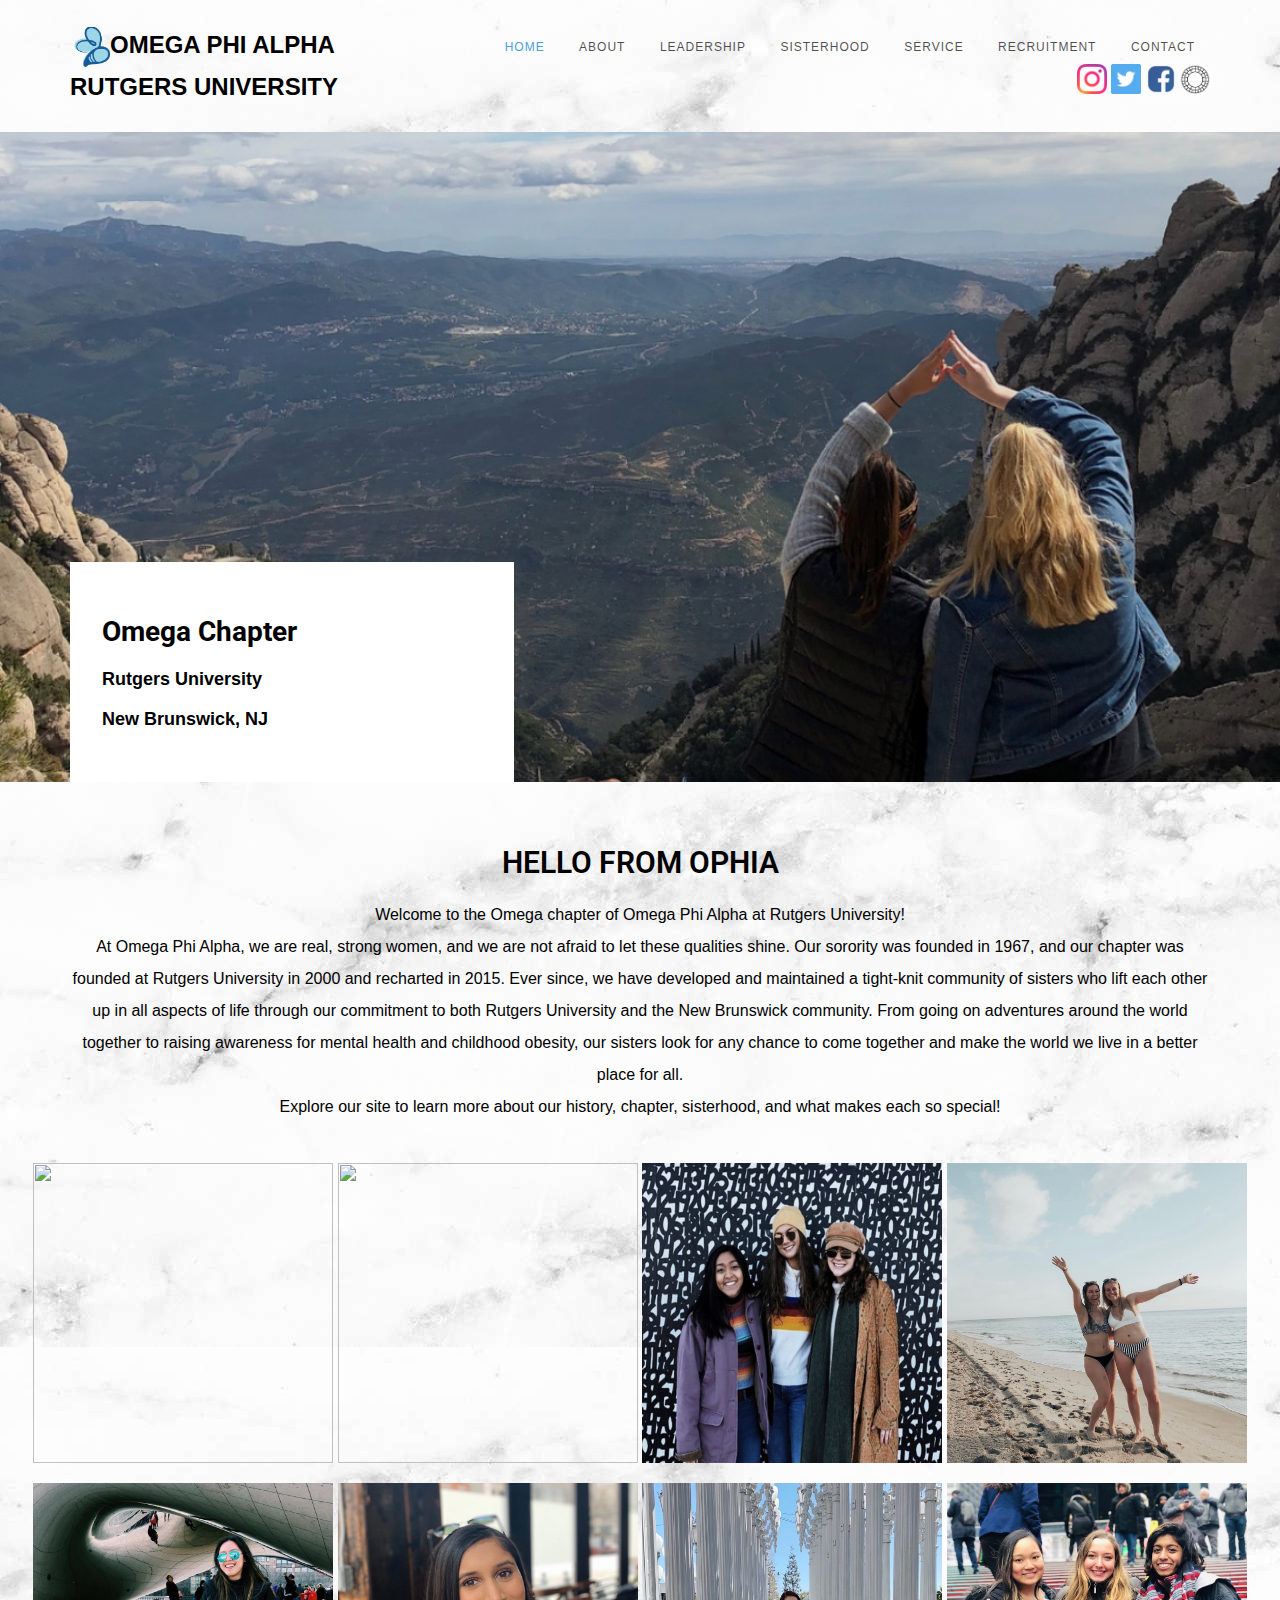
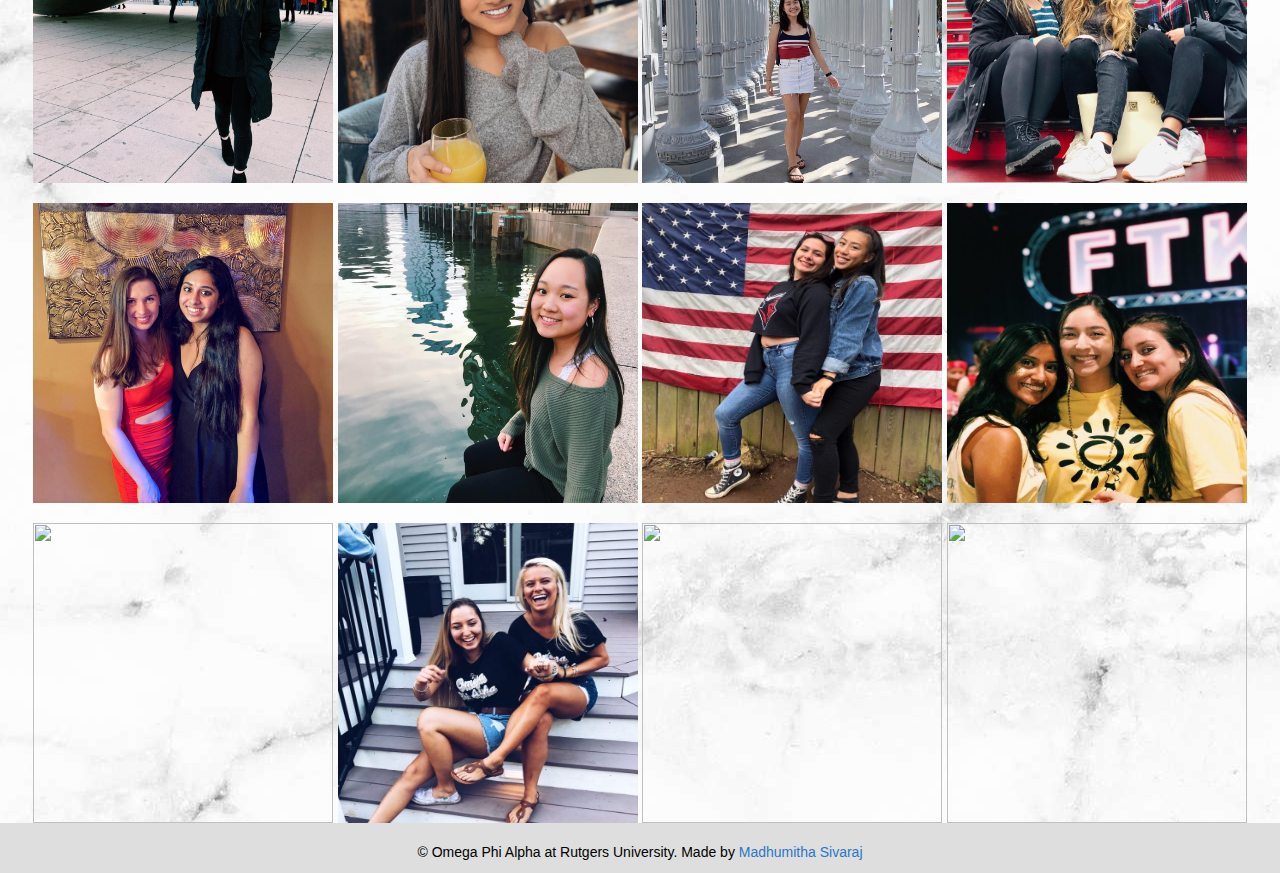
==== commit c3c6dbc4: "htaccess" ====
--- a/index.html
+++ b/index.html
@@ -46,13 +46,13 @@
 							</div>
 							<div class="col-xs-10 text-right menu-1">
 								<ul>
-									<li class="active"><a href="index.html">Home</a></li>
-									<li><a href="about.html">About</a></li>
-									<li><a href="leadership.html">Leadership</a></li>
-									<li><a href="sisterhood.html">Sisterhood</a></li>
-									<li><a href="service.html">Service</a></li>
-									<li><a href="recruitment.html">Recruitment</a></li>
-									<li><a href="contact.html">Contact</a></li>
+									<li class="active"><a href="index">Home</a></li>
+									<li><a href="about">About</a></li>
+									<li><a href="leadership">Leadership</a></li>
+									<li><a href="sisterhood">Sisterhood</a></li>
+									<li><a href="service">Service</a></li>
+									<li><a href="recruitment">Recruitment</a></li>
+									<li><a href="contact">Contact</a></li>
 									<div id="social">
 									  <a href="https://www.instagram.com/ophia_ru" target="_blank"><img src="./images/socials/insta.png"></a>
 									  <a href="https://www.twitter.com/ophia_ru" target="_blank"><img src="./images/socials/twitter.png"></a>
@@ -104,28 +104,28 @@
 		</div>
 
 		<div class="content">
-			<img src="./images/index_gallery/ig1.png">
-		 	<img src="./images/index_gallery/ig2.png">
-		 	<img src="./images/index_gallery/ig3.png">
-		 	<img src="./images/index_gallery/ig4.png">
+			<img src="./images/index_gallery/ig1.PNG">
+		 	<img src="./images/index_gallery/ig2.PNG">
+		 	<img src="./images/index_gallery/ig3.PNG">
+		 	<img src="./images/index_gallery/ig4.PNG">
 		</div>
 		<div class="content">
 			<img src="./images/index_gallery/ig5.png">
-			<img src="./images/index_gallery/ig6.png">
+			<img src="./images/index_gallery/ig6.PNG">
 			<img src="./images/index_gallery/ig7.png">
 			<img src="./images/index_gallery/ig8.png">
 		</div>
 		<div class="content">
 			<img src="./images/index_gallery/ig9.png">
-			<img src="./images/index_gallery/ig10.png">
+			<img src="./images/index_gallery/ig10.PNG">
 			<img src="./images/index_gallery/ig11.png">
 			<img src="./images/index_gallery/ig12.png">
 		</div>
 		<div class="content">
-			<img src="./images/index_gallery/ig13.png">
+			<img src="./images/index_gallery/ig13.PNG">
 			<img src="./images/index_gallery/ig14.png">
-			<img src="./images/index_gallery/ig15.png">
-			<img src="./images/index_gallery/ig16.png">
+			<img src="./images/index_gallery/ig15.PNG">
+			<img src="./images/index_gallery/ig16.PNG">
 		</div>
 
 		<div class="wrapper">
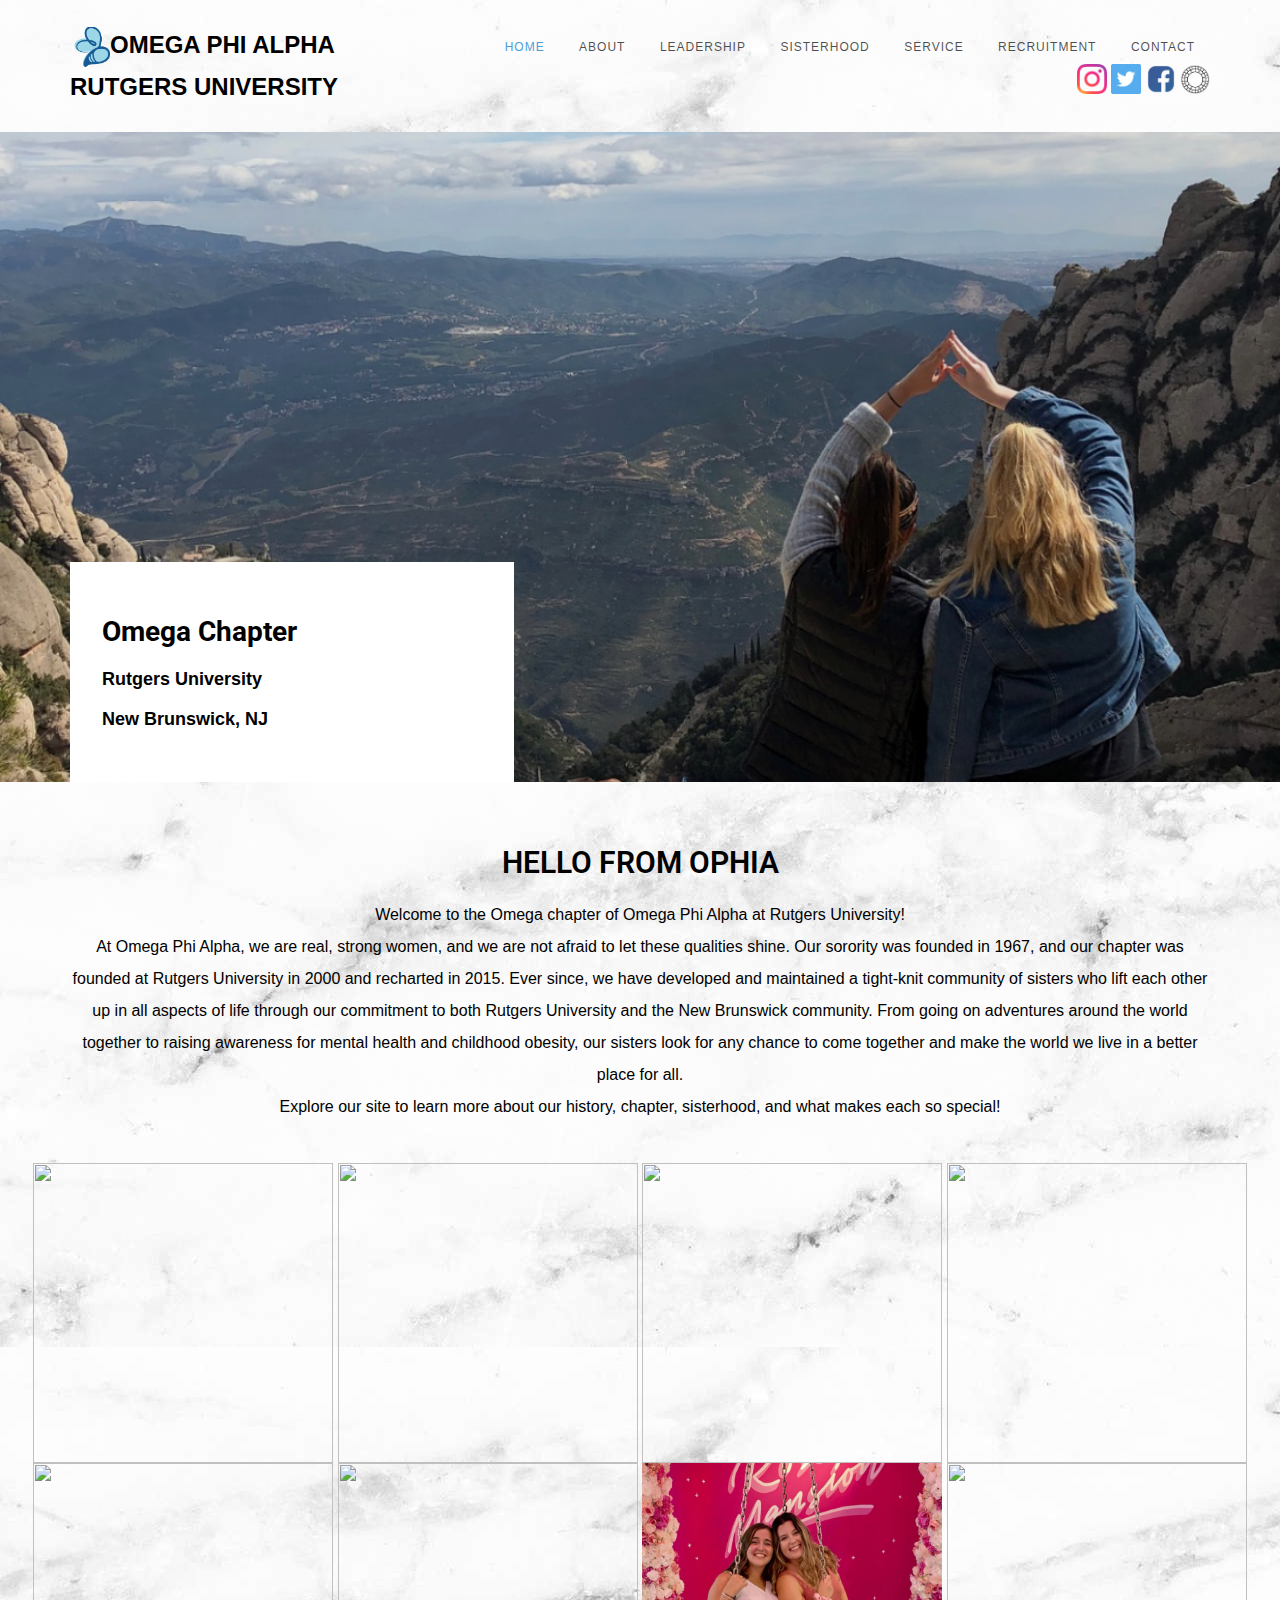
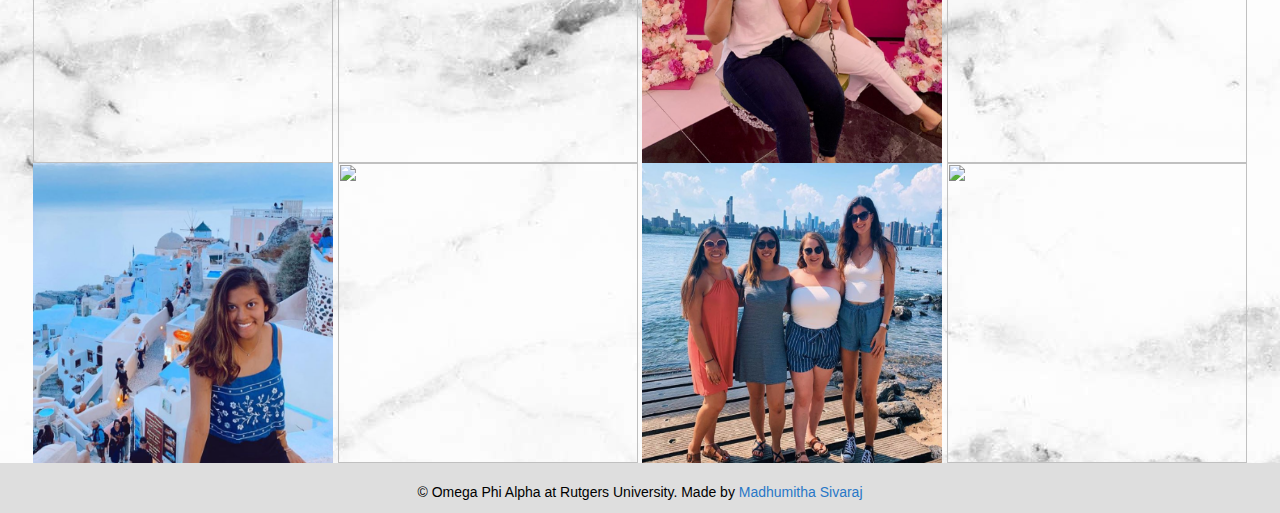
==== commit 12d6d51d: "new imgs for index" ====
--- a/index.html
+++ b/index.html
@@ -32,7 +32,7 @@
 <link rel="shortcut icon" href="images\favicon.ico">
 	</head>
 	<link rel="shortcut icon" href="./images/logo.ico" />
-	<body>
+	<div>
 		<div class="colorlib-loader"></div>
 
 		<div id="page">
@@ -103,31 +103,29 @@
 			</div>
 		</div>
 
-		<div class="content">
-			<img src="./images/index_gallery/ig1.PNG">
-		 	<img src="./images/index_gallery/ig2.PNG">
-		 	<img src="./images/index_gallery/ig3.PNG">
-		 	<img src="./images/index_gallery/ig4.PNG">
+		<div class="flex-container">
+			<div class="content">
+				<img src="./images/index_gallery/insta1.PNG">
+				<img src="./images/index_gallery/insta2.PNG">
+				<img src="./images/index_gallery/insta3.PNG">
+				<img src="./images/index_gallery/insta4.PNG">
+
+				<img src="./images/index_gallery/insta5.png">
+				<img src="./images/index_gallery/insta6.PNG">
+				<img src="./images/index_gallery/insta7.png">
+				<img src="./images/index_gallery/insta8.png">
+
+				<img src="./images/index_gallery/insta9.png">
+				<img src="./images/index_gallery/insta10.PNG">
+				<img src="./images/index_gallery/insta11.png">
+				<img src="./images/index_gallery/insta12.png">
+<!--		-->
+<!--				<img src="./images/index_gallery/ig13.PNG">-->
+<!--				<img src="./images/index_gallery/ig14.png">-->
+<!--				<img src="./images/index_gallery/ig15.PNG">-->
+<!--				<img src="./images/index_gallery/ig16.PNG">-->
+			</div>
 		</div>
-		<div class="content">
-			<img src="./images/index_gallery/ig5.png">
-			<img src="./images/index_gallery/ig6.PNG">
-			<img src="./images/index_gallery/ig7.png">
-			<img src="./images/index_gallery/ig8.png">
-		</div>
-		<div class="content">
-			<img src="./images/index_gallery/ig9.png">
-			<img src="./images/index_gallery/ig10.PNG">
-			<img src="./images/index_gallery/ig11.png">
-			<img src="./images/index_gallery/ig12.png">
-		</div>
-		<div class="content">
-			<img src="./images/index_gallery/ig13.PNG">
-			<img src="./images/index_gallery/ig14.png">
-			<img src="./images/index_gallery/ig15.PNG">
-			<img src="./images/index_gallery/ig16.PNG">
-		</div>
-
 		<div class="wrapper">
 		    <div id="footer">
 		       <p>&copy; Omega Phi Alpha at Rutgers University. Made by <a href="https://www.madhusivaraj.com/" target="_blank">Madhumitha Sivaraj</a></p>
